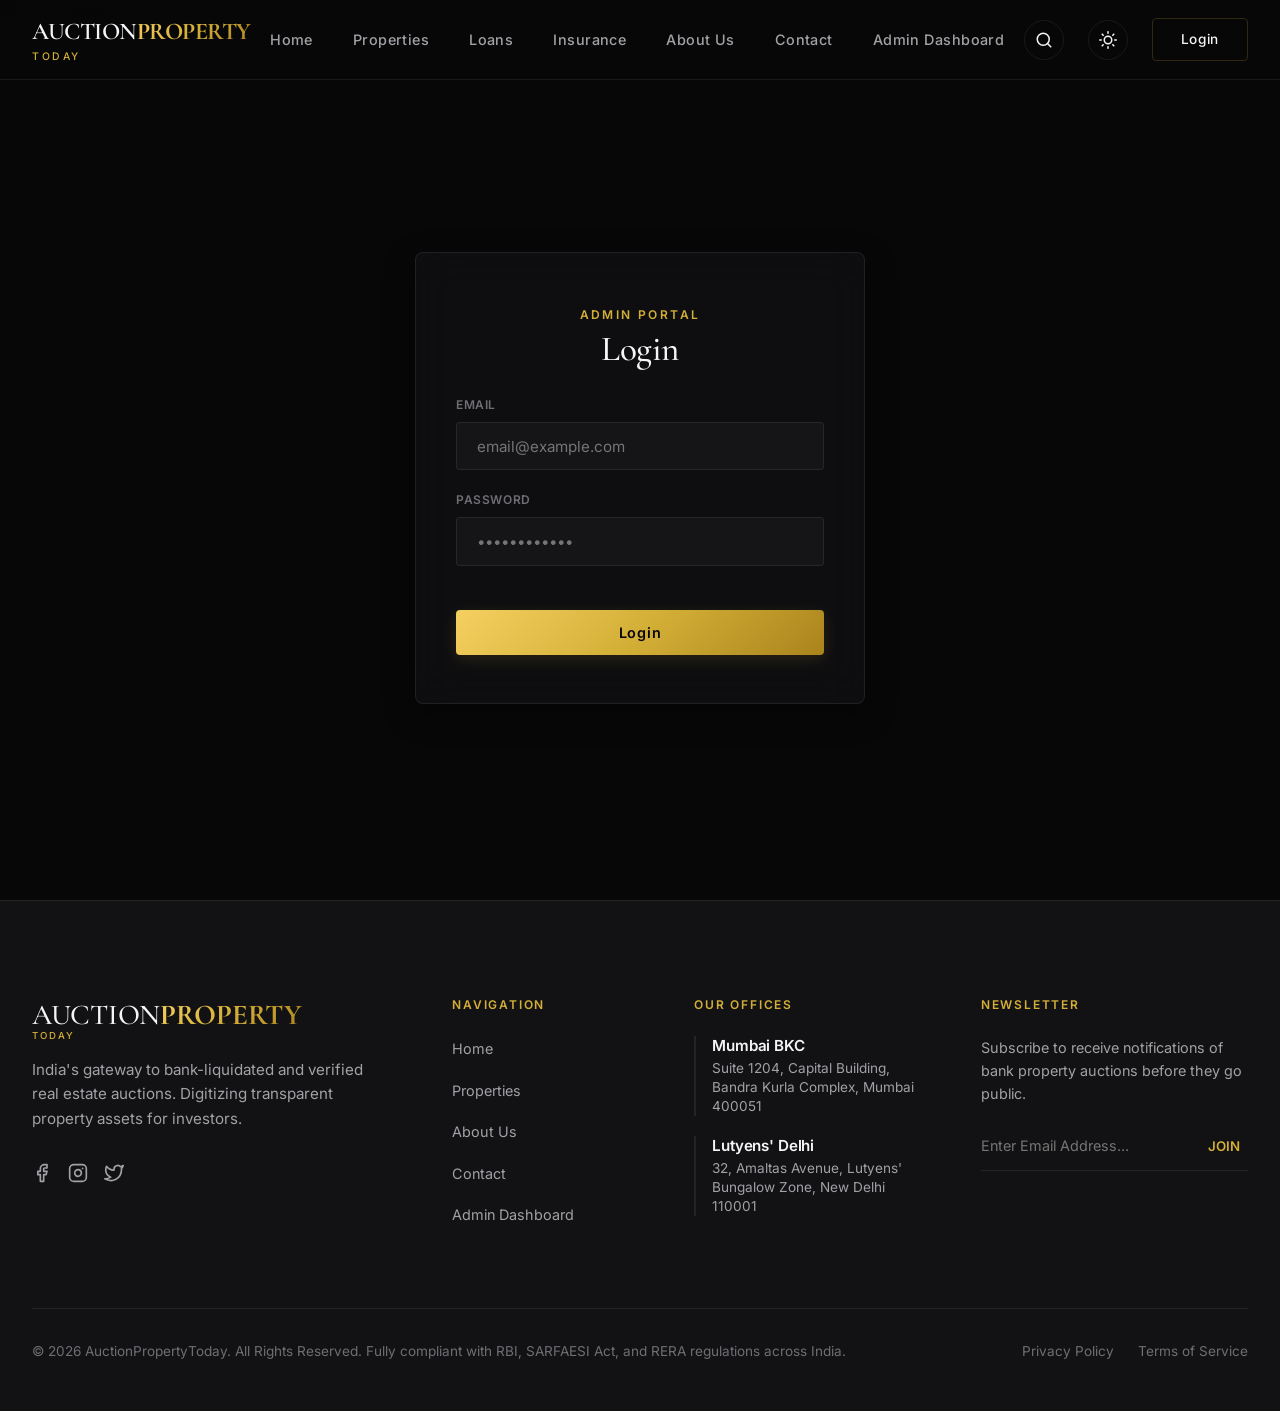
==== admin.html @ cc8e675b "style: optimize mobile responsiveness, navigation, and admin layouts" ====
<!DOCTYPE html>
<html lang="en" data-theme="dark">
<head>
  <meta charset="UTF-8">
  <meta name="viewport" content="width=device-width, initial-scale=1.0">
  <title>Admin Dashboard Board | AuctionPropertyToday</title>
  
  <!-- Critical Stylesheets -->
  <link rel="stylesheet" href="styles/index.css">
  <link rel="stylesheet" href="styles/components.css">
  <link rel="stylesheet" href="styles/pages.css">
  <link rel="stylesheet" href="styles/admin.css">

  <style>
    /* Overlay-proof hover styles & z-index click guarantees */
    .btn-table-action {
      cursor: pointer !important;
      pointer-events: auto !important;
      position: relative !important;
      z-index: 9999 !important;
    }
    
    /* New Operational Dashboard Redesign Styles */
    .action-card-btn {
      display: flex;
      flex-direction: column;
      align-items: center;
      justify-content: center;
      gap: 0.75rem;
      padding: 1.5rem 1rem;
      border-radius: 8px;
      border: 1px solid var(--border-color);
      background: rgba(18, 18, 20, 0.4);
      color: var(--text-primary);
      cursor: pointer;
      transition: all 0.3s cubic-bezier(0.16, 1, 0.3, 1);
      width: 100%;
    }
    .action-card-btn:hover {
      border-color: var(--gold-primary);
      background: rgba(212, 175, 55, 0.03);
      transform: translateY(-2px);
    }
    .action-icon {
      font-size: 1.5rem;
    }
    .action-title {
      font-size: 0.85rem;
      font-weight: 500;
      letter-spacing: 0.02em;
    }
    .dash-property-card {
      border: 1px solid var(--border-color);
      border-radius: 6px;
      overflow: hidden;
      background: rgba(18, 18, 20, 0.2);
      transition: all 0.3s ease;
      display: flex;
      flex-direction: column;
      position: relative;
    }
    .dash-property-card:hover {
      border-color: var(--gold-primary);
      transform: translateY(-2px);
    }
    .dash-property-thumb {
      width: 100%;
      height: 100px;
      object-fit: cover;
    }
    .dash-property-info {
      padding: 0.75rem;
      flex-grow: 1;
      display: flex;
      flex-direction: column;
      gap: 0.25rem;
    }
    .dash-property-title {
      font-family: var(--font-serif);
      font-size: 0.85rem;
      color: var(--text-primary);
      font-weight: 600;
      white-space: nowrap;
      overflow: hidden;
      text-overflow: ellipsis;
    }
    .dash-property-meta {
      font-size: 0.7rem;
      color: var(--text-secondary);
    }
    .dash-property-price {
      font-family: var(--font-serif);
      font-size: 0.9rem;
      color: var(--gold-primary);
      font-weight: 600;
      margin-top: auto;
      padding-top: 0.25rem;
    }
    .dash-auction-item {
      display: flex;
      align-items: center;
      justify-content: space-between;
      padding: 0.75rem;
      border-radius: 6px;
      border: 1px solid var(--border-color);
      background: rgba(18, 18, 20, 0.2);
      transition: all 0.3s ease;
    }
    .dash-auction-item:hover {
      border-color: var(--gold-primary);
    }
    .dash-auction-item.urgent {
      border-color: rgba(226, 76, 76, 0.4);
      background: rgba(226, 76, 76, 0.02);
    }
    .dash-auction-item.urgent:hover {
      border-color: var(--status-cancelled);
    }
    .badge-featured-mini {
      position: absolute;
      top: 0.5rem;
      right: 0.5rem;
      background: var(--gold-gradient);
      color: #0c0c0e;
      font-size: 0.6rem;
      font-weight: 700;
      text-transform: uppercase;
      padding: 0.2rem 0.4rem;
      border-radius: 2px;
      letter-spacing: 0.05em;
    }
  </style>

  <!-- Immediate Theme Lock & Secure Login Verification -->
  <script>
    const savedTheme = localStorage.getItem('theme') || 'dark';
    document.documentElement.setAttribute('data-theme', savedTheme);

    // Synchronous Supabase Session Route Guard
    const sessionKey = "sb-xqhrjhvbustdwmrmikya-auth-token";
    const isAdmin = localStorage.getItem('isAdmin') === 'true';
    if (!localStorage.getItem(sessionKey) || !isAdmin) {
      localStorage.removeItem('isAdmin');
      window.location.replace("admin_login.html");
    }
  </script>

  <!-- Supabase Live Ingress -->
  <script src="https://cdn.jsdelivr.net/npm/@supabase/supabase-js@2"></script>
  <script src="services/supabaseClient.js"></script>
</head>
<body>

  <!-- Admin Layout Wrapper -->
  <main class="admin-dashboard-container">
    
    <!-- Left Sidebar Menu Panel -->
    <aside class="admin-sidebar">
      <div class="sidebar-profile">
        <div class="profile-avatar">AD</div>
        <div class="profile-info">
          <h4>Venkatesh Rao</h4>
          <p>Admin</p>
        </div>
      </div>
      
      <ul class="sidebar-menu">
        <li>
          <button class="sidebar-menu-btn active" id="tab-btn-dashboard" onclick="switchDashboardTab('dashboard')">
            <span>📈</span> Dashboard
          </button>
        </li>
        <li>
          <button class="sidebar-menu-btn" id="tab-btn-properties" onclick="switchDashboardTab('properties')">
            <span>🏠</span> Manage Properties
          </button>
        </li>
        <li>
          <button class="sidebar-menu-btn" id="tab-btn-inquiries" onclick="switchDashboardTab('inquiries')">
            <span>✉️</span> Inquiries
          </button>
        </li>
        <li>
          <button class="sidebar-menu-btn" id="tab-btn-clients" onclick="switchDashboardTab('clients')">
            <span>🔑</span> Client Access
          </button>
        </li>
      </ul>

      <div style="margin-top:auto;">
        <button class="btn-luxury-outline" style="width:100%; border-radius:4px; padding:0.6rem 1rem;" onclick="logoutAdminSession()">
          Sign Out
        </button>
      </div>
    </aside>

    <!-- Right Workspace Area -->
    <section class="admin-content">
      
      <!-- 1. MANAGE PROPERTIES TAB -->
      <div class="admin-tab-pane" id="pane-properties">
        <div class="admin-page-header">
          <div>
            <h2>Properties</h2>
            <p>Manage your properties.</p>
          </div>
          <button class="btn-luxury" onclick="openPropertyFormModal('add')">
            <span>+</span> Add Property
          </button>
        </div>

        <!-- Roster Table Grid -->
        <div class="luxury-table-wrapper">
          <table class="luxury-table">
            <thead>
              <tr>
                <th>Property</th>
                <th>City</th>
                <th>Type</th>
                <th>BHK</th>
                <th>Price</th>
                <th>Auction Date</th>
                <th>Actions</th>
              </tr>
            </thead>
            <tbody id="admin-properties-table-body">
              <!-- Dynamically loaded -->
            </tbody>
          </table>
        </div>
      </div>

      <!-- 2. INQUIRIES TRACKER TAB -->
      <div class="admin-tab-pane" id="pane-inquiries">
        <div class="admin-page-header" style="margin-bottom:1.5rem;">
          <div>
            <h2>Lead Inquiries</h2>
            <p>Track and manage segmented buyer requests.</p>
          </div>
        </div>

        <!-- Inquiries Mini-Dashboard (Summary Cards) -->
        <div class="analytics-grid cols-5" style="margin-bottom: 2.5rem; margin-top: 1rem;">
          
          <div class="metric-card active-inq-card" id="inq-card-all" onclick="filterInquiriesByStatus('all')" style="cursor: pointer; transition: all 0.3s ease; border: 1px solid var(--gold-primary); box-shadow: 0 0 15px rgba(212, 175, 55, 0.15); background: rgba(212, 175, 55, 0.03);">
            <div class="metric-info">
              <h4>Total Leads</h4>
              <div class="metric-value" id="inq-count-all">0</div>
            </div>
            <div class="metric-icon">✉️</div>
          </div>
          
          <div class="metric-card" id="inq-card-pending" onclick="filterInquiriesByStatus('pending')" style="cursor: pointer; transition: all 0.3s ease; border: 1px solid var(--border-color); background: rgba(255, 255, 255, 0.02);">
            <div class="metric-info">
              <h4>Pending</h4>
              <div class="metric-value" id="inq-count-pending" style="color: var(--status-pending);">0</div>
            </div>
            <div class="metric-icon">⏳</div>
          </div>
          
          <div class="metric-card" id="inq-card-accepted" onclick="filterInquiriesByStatus('accepted')" style="cursor: pointer; transition: all 0.3s ease; border: 1px solid var(--border-color); background: rgba(255, 255, 255, 0.02);">
            <div class="metric-info">
              <h4>Accepted</h4>
              <div class="metric-value" id="inq-count-accepted" style="color: var(--status-accepted);">0</div>
            </div>
            <div class="metric-icon">🤝</div>
          </div>
          
          <div class="metric-card" id="inq-card-completed" onclick="filterInquiriesByStatus('completed')" style="cursor: pointer; transition: all 0.3s ease; border: 1px solid var(--border-color); background: rgba(255, 255, 255, 0.02);">
            <div class="metric-info">
              <h4>Completed</h4>
              <div class="metric-value" id="inq-count-completed" style="color: var(--status-completed);">0</div>
            </div>
            <div class="metric-icon">✅</div>
          </div>

          <div class="metric-card" id="inq-card-cancelled" onclick="filterInquiriesByStatus('cancelled')" style="cursor: pointer; transition: all 0.3s ease; border: 1px solid var(--border-color); background: rgba(255, 255, 255, 0.02);">
            <div class="metric-info">
              <h4>Cancelled</h4>
              <div class="metric-value" id="inq-count-cancelled" style="color: var(--status-cancelled);">0</div>
            </div>
            <div class="metric-icon">❌</div>
          </div>

        </div>

        <!-- Inquiry Category & Status Filters -->
        <div style="display:flex; justify-content:space-between; align-items:center; margin-bottom:2rem; border-bottom:1px solid rgba(255,255,255,0.06); padding-bottom:1rem;">
          <div style="display:flex; gap:1rem;">
            <button class="btn-luxury" id="inq-filter-property" onclick="filterInquiriesByCategory('property')" style="padding:0.5rem 1.25rem; font-size:0.8rem; border-radius:4px;">Property Leads</button>
            <button class="btn-luxury-outline" id="inq-filter-loan" onclick="filterInquiriesByCategory('loan')" style="padding:0.5rem 1.25rem; font-size:0.8rem; border-radius:4px;">Loan Applications</button>
            <button class="btn-luxury-outline" id="inq-filter-insurance" onclick="filterInquiriesByCategory('insurance')" style="padding:0.5rem 1.25rem; font-size:0.8rem; border-radius:4px;">Insurance Requests</button>
          </div>
          <div style="display:flex; align-items:center; gap:0.75rem;">
            <span style="font-size:0.8rem; color:var(--text-secondary); text-transform:uppercase; font-weight:600;">Status Filter:</span>
            <select id="inq-status-filter" class="filter-input" style="padding:0.4rem 1rem; width:auto; border-radius:4px;" onchange="filterInquiriesByStatus(this.value)">
              <option value="all" selected>All Statuses</option>
              <option value="pending">Pending</option>
              <option value="accepted">Accepted</option>
              <option value="completed">Completed</option>
              <option value="cancelled">Cancelled</option>
            </select>
          </div>
        </div>

        <!-- Inquiries Log Table -->
        <div class="luxury-table-wrapper">
          <table class="luxury-table">
            <thead>
              <tr>
                <th>Contact</th>
                <th>Message</th>
                <th>Date</th>
                <th>Status</th>
                <th style="text-align: right;">Actions</th>
              </tr>
            </thead>
            <tbody id="admin-inquiries-table-body">
              <!-- Dynamically loaded -->
            </tbody>
          </table>
        </div>
      </div>

      <!-- 4. CLIENT ACCESS CONTROLLER TAB -->
      <div class="admin-tab-pane" id="pane-clients">
        <div class="admin-page-header">
          <div>
            <h2>Client Access Control</h2>
            <p>Manage exclusive client credentials and monitor access rights.</p>
          </div>
        </div>

        <div class="admin-two-cols" style="margin-top: 2rem;">
          <!-- Left Column: Add Client Form -->
          <div class="glassmorphism" style="padding: 2.5rem; border-radius: 8px;">
            <h3 style="font-family: var(--font-sans); font-size: 1.1rem; text-transform: uppercase; color: var(--gold-primary); letter-spacing: 0.05em; margin-bottom: 1.5rem; font-weight: 600;">Create Client Account</h3>
            <form id="admin-create-client-form" class="luxury-form" onsubmit="createAuthorizedClient(event)">
              <div class="form-group" style="text-align: left;">
                <label for="client-email">Email Address</label>
                <input type="email" id="client-email" class="form-input" placeholder="client@example.com" required style="border-radius:4px;" />
              </div>
              <div class="form-group" style="margin-top: 1.25rem; text-align: left;">
                <label for="client-password">Password</label>
                <input type="text" id="client-password" class="form-input" placeholder="Enter secure password" required style="border-radius:4px;" />
              </div>
              <button type="submit" class="btn-luxury" style="width: 100%; border-radius: 4px; margin-top: 2rem; padding: 0.75rem 1.5rem;">Create & Authorize Client</button>
            </form>
          </div>

          <!-- Right Column: Client Management Grid -->
          <div class="glassmorphism" style="padding: 2.5rem; border-radius: 8px;">
            <div style="display: flex; justify-content: space-between; align-items: center; margin-bottom: 1.5rem;">
              <h3 style="font-family: var(--font-sans); font-size: 1.1rem; text-transform: uppercase; color: var(--gold-primary); letter-spacing: 0.05em; font-weight: 600; margin: 0;">Authorized Clients</h3>
              <div class="metric-card" style="padding: 0.5rem 1rem; margin: 0; min-width: unset; width: auto; display: flex; align-items: center; gap: 0.5rem; background: rgba(255,255,255,0.02); border: 1px solid rgba(255,255,255,0.05); border-radius: 4px;">
                <span style="font-size: 0.8rem; color: var(--text-secondary); font-weight: 500;">Total Clients:</span>
                <span id="client-count-badge" style="font-size: 1.1rem; font-weight: 700; color: var(--gold-primary); font-family: var(--font-serif);">0</span>
              </div>
            </div>

            <!-- Client Roster Table -->
            <div class="luxury-table-wrapper" style="margin: 0; background: transparent; border: none; box-shadow: none; max-height: 400px; overflow-y: auto;">
              <table class="luxury-table" style="min-width: unset; width: 100%;">
                <thead>
                  <tr>
                    <th>Client Email</th>
                    <th>Password</th>
                    <th>Created On</th>
                    <th style="text-align: right;">Revoke</th>
                  </tr>
                </thead>
                <tbody id="admin-clients-table-body">
                  <!-- Dynamically loaded -->
                </tbody>
              </table>
            </div>
          </div>
        </div>
      </div>



      <!-- 3. DASHBOARD OVERVIEW TAB -->
      <div class="admin-tab-pane active" id="pane-dashboard">
        <div class="admin-page-header">
          <div>
            <h2>Dashboard</h2>
            <p>Welcome back, Venkatesh. Here is your operational overview.</p>
          </div>
        </div>

        <!-- TOP SECTION — QUICK OVERVIEW CARDS -->
        <div class="analytics-grid cols-5" style="margin-bottom: 2.5rem;">
          
          <div class="metric-card">
            <div class="metric-info">
              <h4>Total Properties</h4>
              <div class="metric-value" id="dash-total-properties">0</div>
            </div>
            <div class="metric-icon">🏠</div>
          </div>
          
          <div class="metric-card">
            <div class="metric-info">
              <h4>Active Listings</h4>
              <div class="metric-value" id="dash-active-listings">0</div>
            </div>
            <div class="metric-icon">✨</div>
          </div>
          
          <div class="metric-card">
            <div class="metric-info">
              <h4>Total Inquiries</h4>
              <div class="metric-value" id="dash-total-inquiries">0</div>
            </div>
            <div class="metric-icon">✉️</div>
          </div>
          
          <div class="metric-card">
            <div class="metric-info">
              <h4>Upcoming Auctions</h4>
              <div class="metric-value" id="dash-upcoming-auctions">0</div>
            </div>
            <div class="metric-icon">⏳</div>
          </div>

          <div class="metric-card" onclick="switchDashboardTab('clients')" style="cursor: pointer;">
            <div class="metric-info">
              <h4>Total Clients</h4>
              <div class="metric-value" id="dash-total-clients">0</div>
            </div>
            <div class="metric-icon">🔑</div>
          </div>

        </div>

        <!-- SECOND SECTION — IMPORTANT ACTIONS -->
        <div style="margin-bottom: 2.5rem;">
          <h3 style="font-family: var(--font-sans); font-size: 1rem; text-transform: uppercase; color: var(--gold-primary); letter-spacing: 0.05em; margin-bottom: 1.25rem; font-weight: 600;">Quick Actions</h3>
          <div class="quick-actions-grid">
            
            <button class="action-card-btn" onclick="openPropertyFormModal('add')">
              <span class="action-icon">➕</span>
              <span class="action-title">Add Property</span>
            </button>
            
            <button class="action-card-btn" onclick="switchDashboardTab('properties')">
              <span class="action-icon">🏠</span>
              <span class="action-title">View All Properties</span>
            </button>
            
            <button class="action-card-btn" onclick="switchDashboardTab('inquiries')">
              <span class="action-icon">✉️</span>
              <span class="action-title">View Inquiries</span>
            </button>
            
            <button class="action-card-btn" onclick="switchDashboardTab('properties')">
              <span class="action-icon">⭐</span>
              <span class="action-title">Featured Properties</span>
            </button>

          </div>
        </div>

        <!-- THIRD & FOURTH SECTIONS — RECENT INQUIRIES & UPCOMING AUCTIONS -->
        <div class="admin-split-layout" style="margin-bottom: 2.5rem;">
          
          <!-- Recent Inquiries Panel -->
          <div class="glassmorphism" style="padding: 2rem; border-radius: 8px;">
            <h3 style="font-family: var(--font-sans); font-size: 1rem; text-transform: uppercase; color: var(--gold-primary); letter-spacing: 0.05em; margin-bottom: 1.25rem; font-weight: 600;">Recent Inquiries</h3>
            <div class="luxury-table-wrapper" style="margin: 0; background: transparent; border: none; box-shadow: none;">
              <table class="luxury-table" style="min-width: unset; width: 100%;">
                <thead>
                  <tr>
                    <th>Customer</th>
                    <th>Date</th>
                    <th>Status</th>
                  </tr>
                </thead>
                <tbody id="dash-recent-inquiries-body">
                  <!-- Dynamically loaded -->
                </tbody>
              </table>
            </div>
          </div>

          <!-- Upcoming Auctions Panel -->
          <div class="glassmorphism" style="padding: 2rem; border-radius: 8px;">
            <h3 style="font-family: var(--font-sans); font-size: 1rem; text-transform: uppercase; color: var(--gold-primary); letter-spacing: 0.05em; margin-bottom: 1.25rem; font-weight: 600;">Upcoming Auctions (Next 7 Days)</h3>
            <div id="dash-upcoming-auctions-list" style="display: flex; flex-direction: column; gap: 1rem; max-height: 250px; overflow-y: auto;">
              <!-- Dynamically loaded -->
            </div>
          </div>

        </div>

        <!-- FIFTH SECTION — RECENTLY ADDED PROPERTIES -->
        <div class="glassmorphism" style="padding: 2rem; border-radius: 8px; margin-bottom: 1rem;">
          <h3 style="font-family: var(--font-sans); font-size: 1rem; text-transform: uppercase; color: var(--gold-primary); letter-spacing: 0.05em; margin-bottom: 1.25rem; font-weight: 600;">Recently Added Properties</h3>
          <div id="dash-recent-properties-list" class="recent-properties-grid">
            <!-- Dynamically loaded -->
          </div>
        </div>

      </div>



    </section>
  </main>

  <!-- ADD / EDIT PROPERTY DIALOG MODAL -->
  <div class="admin-modal-overlay" id="property-form-modal">
    <div class="modal-backdrop" onclick="closePropertyFormModal()"></div>
    <div class="admin-modal-card glassmorphism">
      <div class="admin-modal-header">
        <h3 id="property-modal-title">Add Property</h3>
        <button class="modal-close-btn" style="position:static; width:30px; height:30px;" onclick="closePropertyFormModal()">×</button>
      </div>
      
      <div class="admin-modal-body">
        <form class="luxury-form" id="admin-property-form">
          <input type="hidden" id="form-property-id" />
          
          <div class="form-group">
            <label for="form-title">Property Title</label>
            <input type="text" id="form-title" class="form-input" placeholder="e.g. The Imperial Bungalow..." required />
          </div>

          <div class="form-group">
            <label for="form-desc">Property Description</label>
            <textarea id="form-desc" class="form-input" rows="5" placeholder="Detailed property description..." required></textarea>
          </div>

          <div class="form-grid-2">
            <div class="form-group">
              <label for="form-price">Price (₹)</label>
              <input type="number" id="form-price" class="form-input" placeholder="e.g. 450000000 (45 Cr)" required />
            </div>
            
            <div class="form-group">
              <label for="form-type">Property Type</label>
              <select id="form-type" class="form-input" required>
                <option value="Villa">Luxury Villa</option>
                <option value="Penthouse">Sea Penthouse</option>
                <option value="Bungalow">Lutyens' Bungalow</option>
                <option value="Heritage Estate">Heritage Manor</option>
              </select>
            </div>
          </div>

          <div class="form-grid-2">
            <div class="form-group">
              <label for="form-city">City</label>
              <input type="text" id="form-city" class="form-input" placeholder="e.g. Mumbai" required />
            </div>
            
            <div class="form-group">
              <label for="form-state">State</label>
              <input type="text" id="form-state" class="form-input" placeholder="e.g. Maharashtra" required />
            </div>
          </div>

          <div class="form-grid-2">
            <div class="form-group">
              <label for="form-area">Area (sq ft)</label>
              <input type="number" id="form-area" class="form-input" placeholder="e.g. 8500" required />
            </div>
            
            <div class="form-group">
              <label for="form-bedrooms">Bedrooms</label>
              <input type="number" id="form-bedrooms" class="form-input" placeholder="e.g. 5" min="1" required />
            </div>
          </div>

          <div class="form-grid-2">
            <div class="form-group">
              <label for="form-bathrooms">Bathrooms</label>
              <input type="number" id="form-bathrooms" class="form-input" placeholder="e.g. 6" min="1" required />
            </div>
            
            <div class="form-group">
              <label for="form-auction-date">Auction Date</label>
              <input type="datetime-local" id="form-auction-date" class="form-input" required />
            </div>
          </div>

          <!-- File Upload simulated dropzone -->
          <div class="form-group">
            <label>Upload Media (Photos & Videos)</label>
            <div class="file-dropzone" onclick="document.getElementById('form-image-input').click()">
              <input type="file" id="form-image-input" multiple accept="image/*,video/*" style="display:none;" onchange="handleMultipleImagesSelect(event)" />
              <div class="file-dropzone-icon">🎥</div>
              <div class="file-dropzone-text" id="form-dropzone-text-label">Click to select photos & videos</div>
              <div class="file-dropzone-subtext">Media files will be uploaded to Supabase Storage.</div>
            </div>
          </div>

          <!-- Existing Media Grid (Visible in Edit mode only) -->
          <div class="form-group" id="existing-media-container" style="display:none; margin-top:1.5rem;">
            <label>Existing Media (Click 🗑️ to delete)</label>
            <div id="existing-media-grid" style="display:grid; grid-template-columns:repeat(auto-fill, minmax(100px, 1fr)); gap:1rem; margin-top:0.75rem;">
              <!-- Dynamically populated -->
            </div>
          </div>



          <!-- Featured Auction promotion option -->
          <div class="form-group">
            <div class="form-toggle-group">
              <input type="checkbox" id="form-featured" />
              <label for="form-featured">Featured Property</label>
            </div>
          </div>

          <div style="display:flex; justify-content:flex-end; gap:1.25rem; margin-top:2rem;">
            <button type="button" class="btn-luxury-outline" style="padding:0.75rem 2rem;" onclick="closePropertyFormModal()">Cancel</button>
            <button type="submit" class="btn-luxury" style="padding:0.75rem 2rem;">Save Changes</button>
          </div>
        </form>
      </div>
    </div>
  </div>

  <!-- DELETE CONFIRMATION MODAL -->
  <div class="admin-modal-overlay" id="delete-confirm-modal">
    <div class="modal-backdrop" onclick="closeDeleteConfirmModal()"></div>
    <div class="admin-modal-card glassmorphism" style="max-width: 420px; padding: 2.5rem; text-align: center; border-radius: 8px;">
      <div style="font-size: 3rem; margin-bottom: 1.5rem;">⚠️</div>
      <h3 style="font-family: var(--font-serif); font-size: 1.6rem; color: var(--text-primary); margin-bottom: 1rem;">Delete Property?</h3>
      <p style="color: var(--text-secondary); font-size: 0.95rem; line-height: 1.6; margin-bottom: 2rem;">Are you sure you want to delete this property? This action cannot be undone.</p>
      <div style="display: flex; justify-content: center; gap: 1.25rem;">
        <button class="btn-luxury-outline" style="padding: 0.7rem 1.8rem;" onclick="closeDeleteConfirmModal()">CANCEL</button>
        <button class="btn-luxury" style="padding: 0.7rem 1.8rem; background: var(--status-cancelled); border-color: var(--status-cancelled);" id="btn-confirm-delete-action" onclick="deletePropertyRoster()">DELETE</button>
      </div>
    </div>
  </div>

  <!-- Scripts -->
  <script src="components/navbar.js"></script>
  <script src="components/footer.js"></script>

  <!-- Dashboard Logics & CRUD controllers -->
  <script>
    // Secure HTML Escaping Utility for XSS Prevention
    function escapeHTML(str) {
      if (!str) return '';
      return String(str).replace(/[&<>'"]/g, 
        tag => ({
          '&': '&amp;',
          '<': '&lt;',
          '>': '&gt;',
          "'": '&#39;',
          '"': '&quot;'
        }[tag] || tag)
      );
    }

    // Premium Toast Notification System
    function showToast(message, type = 'success') {
      let toastContainer = document.getElementById('toast-container');
      if (!toastContainer) {
        toastContainer = document.createElement('div');
        toastContainer.id = 'toast-container';
        toastContainer.style.cssText = `
          position: fixed;
          top: 2rem;
          right: 2rem;
          z-index: 100000;
          display: flex;
          flex-direction: column;
          gap: 1rem;
          max-width: 400px;
          width: 90%;
        `;
        document.body.appendChild(toastContainer);
      }

      const toast = document.createElement('div');
      toast.className = 'glassmorphism';
      
      const borderColor = type === 'success' ? 'var(--gold-primary)' : 'var(--status-cancelled)';
      const icon = type === 'success' ? '✨' : '⚠️';
      
      toast.style.cssText = `
        padding: 1rem 1.5rem;
        border-radius: 4px;
        border: 1px solid ${borderColor};
        background: rgba(18, 18, 20, 0.9);
        color: var(--text-primary);
        font-family: var(--font-sans);
        font-size: 0.9rem;
        box-shadow: 0 15px 40px rgba(0,0,0,0.6);
        display: flex;
        align-items: center;
        gap: 0.75rem;
        transform: translateX(120%);
        transition: transform 0.4s cubic-bezier(0.16, 1, 0.3, 1);
      `;
      
      toast.innerHTML = `
        <span style="font-size: 1.1rem;">${icon}</span>
        <span style="flex-grow: 1; line-height: 1.4;">${message}</span>
        <button style="background: transparent; border: none; color: var(--text-muted); cursor: pointer; font-size: 1.2rem; line-height: 1;" onclick="this.parentElement.remove()">×</button>
      `;

      toastContainer.appendChild(toast);
      
      // Slide in
      setTimeout(() => {
        toast.style.transform = 'translateX(0)';
      }, 50);

      // Auto dismiss after 4.5 seconds
      setTimeout(() => {
        toast.style.transform = 'translateX(120%)';
        setTimeout(() => toast.remove(), 400);
      }, 4500);
    }

    // Asynchronous Session Route Guard double-audit
    window.addEventListener('DOMContentLoaded', async () => {
      if (window.supabaseClient) {
        const { data: { session }, error } = await window.supabaseClient.auth.getSession();
        const isAdmin = localStorage.getItem('isAdmin') === 'true';
        if (error || !session || !isAdmin) {
          localStorage.removeItem("sb-xqhrjhvbustdwmrmikya-auth-token");
          localStorage.removeItem("isAdmin");
          window.location.replace("admin_login.html");
        } else {
          // Dynamic profile mapping from real Supabase user email
          const email = session.user.email;
          const nameLabel = document.querySelector('.profile-info h4');
          const avatarLabel = document.querySelector('.profile-avatar');
          
          if (nameLabel) nameLabel.textContent = email.split('@')[0];
          if (avatarLabel) avatarLabel.textContent = email.substring(0, 2).toUpperCase();
        }
      }
    });

    // Tab switching system
    function switchDashboardTab(tabName) {
      document.querySelectorAll('.sidebar-menu-btn').forEach(btn => btn.classList.remove('active'));
      document.querySelectorAll('.admin-tab-pane').forEach(pane => pane.classList.remove('active'));

      const activeBtn = document.getElementById(`tab-btn-${tabName}`);
      const activePane = document.getElementById(`pane-${tabName}`);
      if (activeBtn) activeBtn.classList.add('active');
      if (activePane) activePane.classList.add('active');

      if (tabName === 'dashboard') {
        loadDashboardOverview();
      } else if (tabName === 'properties') {
        loadPropertiesRoster();
      } else if (tabName === 'inquiries') {
        loadInquiriesTracker();
      } else if (tabName === 'clients') {
        loadAuthorizedClients();
      }
    }

    // Secure Logout Session
    async function logoutAdminSession() {
      const confirmLogout = confirm("Are you sure you want to sign out?");
      if (!confirmLogout) return;

      if (window.supabaseClient) {
        await window.supabaseClient.auth.signOut();
      }
      localStorage.removeItem("sb-xqhrjhvbustdwmrmikya-auth-token");
      localStorage.removeItem("isAdmin");
      window.location.replace("admin_login.html");
    }

    // ----------------------------------------------------
    // IMAGE SELECTION & UPLOADER STATE ENGINE
    // ----------------------------------------------------
    let selectedUploadFiles = [];

    function handleMultipleImagesSelect(event) {
      selectedUploadFiles = Array.from(event.target.files);
      const textLabel = document.getElementById('form-dropzone-text-label');
      if (textLabel) {
        textLabel.textContent = `${selectedUploadFiles.length} file(s) selected. Ready for upload.`;
        textLabel.style.color = "var(--gold-hover)";
      }
    }

    // Render existing media files for the property being edited
    function renderExistingMedia(images, propertyId) {
      const container = document.getElementById('existing-media-container');
      const grid = document.getElementById('existing-media-grid');
      if (!container || !grid) return;

      if (!images || images.length === 0) {
        container.style.display = 'none';
        grid.innerHTML = '';
        return;
      }

      container.style.display = 'block';
      grid.innerHTML = '';

      images.forEach(img => {
        const isVid = ['mp4', 'webm', 'ogg', 'mov', 'avi', 'm4v'].includes(img.image_url.split('?')[0].split('.').pop().toLowerCase());
        const item = document.createElement('div');
        item.style.cssText = `
          position: relative; 
          width: 100%; 
          padding-top: 100%; 
          border-radius: 6px; 
          overflow: hidden; 
          border: 1px solid rgba(255,255,255,0.1);
          background: #0d0d0e;
        `;
        
        const mediaEl = isVid 
          ? `<video src="${img.image_url}" style="position:absolute; top:0; left:0; width:100%; height:100%; object-fit:cover;" muted playsinline></video>`
          : `<img src="${img.image_url}" style="position:absolute; top:0; left:0; width:100%; height:100%; object-fit:cover;" />`;
          
        item.innerHTML = `
          ${mediaEl}
          <button type="button" class="delete-media-btn" style="
            position: absolute; 
            top: 6px; 
            right: 6px; 
            background: rgba(0,0,0,0.7); 
            border: 1px solid rgba(255,255,255,0.15); 
            border-radius: 4px; 
            color: #ff4d4d; 
            width: 24px; 
            height: 24px; 
            cursor: pointer; 
            display: flex; 
            align-items: center; 
            justify-content: center; 
            font-size: 11px;
            z-index: 10;
            transition: all 0.2s;
          " onclick="deleteExistingMedia('${img.id}', '${img.image_url}', '${propertyId}')" title="Delete media file">🗑️</button>
        `;
        grid.appendChild(item);
      });
    }

    // Delete existing media file from Supabase Storage and database
    async function deleteExistingMedia(imageId, imageUrl, propertyId) {
      if (!window.supabaseClient) return;
      if (!confirm("Are you sure you want to delete this media file?")) return;

      console.log("[Supabase Debug] Deleting image record:", imageId);
      const { error } = await window.supabaseClient
        .from('property_images')
        .delete()
        .eq('id', imageId);

      if (error) {
        console.error("Failed to delete media record:", error);
        showToast(`Failed to delete media: ${error.message}`, 'error');
        return;
      }

      // Also try to delete from Storage if it's a Supabase storage URL
      try {
        if (imageUrl.includes('property-images')) {
          const parts = imageUrl.split('/property-images/');
          if (parts.length > 1) {
            const filePath = decodeURIComponent(parts[1].split('?')[0]);
            console.log("[Supabase Debug] Deleting storage file:", filePath);
            await window.supabaseClient.storage
              .from('property-images')
              .remove([filePath]);
          }
        }
      } catch (storageErr) {
        console.error("Failed to delete storage file:", storageErr);
      }

      showToast("Media file deleted successfully.");
      
      // Refresh the edit form's existing media display
      const { data: refreshed, error: refreshError } = await window.supabaseClient
        .from('properties')
        .select('*, property_images(*)')
        .eq('id', propertyId);
        
      if (!refreshError && refreshed && refreshed.length > 0) {
        renderExistingMedia(refreshed[0].property_images || [], propertyId);
      }
      
      // Reload main table/dashboard to update roster
      loadPropertiesRoster();
      loadDashboardOverview();
    }

    // Helper: Upload multiple assets to Supabase Storage and register public URLs in property_images
    async function uploadMultipleAssets(propertyId, files, progressCallback) {
      if (!window.supabaseClient || files.length === 0) return;

      const client = window.supabaseClient;
      let index = 1;
      
      for (const file of files) {
        if (progressCallback) {
          progressCallback(`Uploading file ${index} of ${files.length}...`);
        }
        
        const fileExt = file.name.split('.').pop();
        const fileName = `property_${propertyId}/${Date.now()}_${Math.floor(Math.random() * 1000)}.${fileExt}`;
        const filePath = `${fileName}`;

        // 1. Upload file to 'property-images' bucket
        const { data, error } = await client.storage
          .from('property-images')
          .upload(filePath, file, { cacheControl: '3600', upsert: true });

        if (error) {
          console.error("Asset upload failed for file:", file.name, error);
          showToast(`Upload failed for ${file.name}: ${error.message}`, 'error');
          continue;
        }

        // 2. Get Public URL
        const { data: { publicUrl } } = client.storage
          .from('property-images')
          .getPublicUrl(filePath);

        // 3. Register URL in 'property_images' table
        const imageRecord = {
          property_id: propertyId,
          image_url: publicUrl
        };
        await client.from('property_images').insert([imageRecord]);
        index++;
      }
    }

    // ----------------------------------------------------
    // PROPERTIES MANAGER & CRUD OPERATIONS
    // ----------------------------------------------------
    async function loadPropertiesRoster() {
      const tableBody = document.getElementById('admin-properties-table-body');
      if (!tableBody || !window.supabaseClient) return;

      tableBody.innerHTML = `
        <tr>
          <td colspan="7" style="text-align:center; padding:3rem 0;">
            <div class="skeleton" style="width:30px; height:30px; border-radius:50%; display:inline-block;"></div>
            <p style="color:var(--text-muted); font-size:0.85rem; margin-top:0.5rem;">Loading properties...</p>
          </td>
        </tr>
      `;

      const { data, error } = await window.supabaseClient
        .from('properties')
        .select('*, property_images(*)')
        .order('created_at', { ascending: false });
      
      if (error) {
        showToast(`Failed to load properties: ${error.message}`, 'error');
        tableBody.innerHTML = `
          <tr>
            <td colspan="7" style="text-align:center; padding:3rem 0; color:var(--status-cancelled);">
              Error loading properties.
            </td>
          </tr>
        `;
        return;
      }

      if (!data || data.length === 0) {
        tableBody.innerHTML = `
          <tr>
            <td colspan="7" style="text-align:center; padding:3rem 0; color:var(--text-muted);">
              No properties found.
            </td>
          </tr>
        `;
        return;
      }

      tableBody.innerHTML = '';
      data.forEach(item => {
        const images = item.property_images && item.property_images.length > 0
          ? item.property_images.map(img => img.image_url)
          : ["https://images.unsplash.com/photo-1613490493576-7fde63acd811?auto=format&fit=crop&w=1200&q=80"];

        const rawPrice = item.price || item.reservation_price || 0;
        const priceFormatted = `₹${(rawPrice / 10000000).toFixed(1)} Cr`;
        const auctionDate = item.auction_date || new Date().toISOString();

        const pName = item.title || item.property_name || 'Untitled Asset';
        const pClass = item.property_type || item.property_classification || item.type || 'Villa';
        const pBHK = item.bedrooms || item.bhk_configuration || 1;

        const row = document.createElement('tr');
        const isVid0 = ['mp4', 'webm', 'ogg', 'mov', 'avi', 'm4v'].includes(images[0].split('?')[0].split('.').pop().toLowerCase());
        row.innerHTML = `
          <td>
            <div class="table-property-cell">
              ${isVid0 ? `
                <video src="${images[0]}" class="table-property-thumb" style="object-fit:cover; background:#000;" muted playsinline></video>
              ` : `
                <img src="${images[0]}" alt="${pName}" class="table-property-thumb" />
              `}
              <span class="table-property-title">${pName}</span>
            </div>
          </td>
          <td>${item.city || ''}</td>
          <td>${pClass}</td>
          <td>${pBHK} BHK</td>
          <td style="font-weight:600; color:var(--text-primary); font-family:var(--font-serif);">${priceFormatted}</td>
          <td>${new Date(auctionDate).toLocaleDateString('en-IN', {day:'numeric', month:'short', year:'numeric'})}</td>
          <td>
            <div class="table-actions">
              <button class="btn-table-action edit" onclick="editPropertyRoster('${item.id}')" title="Edit Property">✏️</button>
              <button class="btn-table-action delete" onclick="confirmDeleteProperty('${item.id}')" title="Delete Property">🗑️</button>
            </div>
          </td>
        `;
        tableBody.appendChild(row);
      });
    }

    // Modal Control wrappers
    function openPropertyFormModal(mode) {
      const modal = document.getElementById('property-form-modal');
      const title = document.getElementById('property-modal-title');
      const form = document.getElementById('admin-property-form');
      const textLabel = document.getElementById('form-dropzone-text-label');
      
      form.reset();
      document.getElementById('form-property-id').value = '';
      selectedUploadFiles = [];
      if (textLabel) {
        textLabel.textContent = "Click to select photos & videos for upload";
        textLabel.style.color = "var(--text-secondary)";
      }

      const existingMediaContainer = document.getElementById('existing-media-container');
      const existingMediaGrid = document.getElementById('existing-media-grid');
      if (existingMediaContainer) existingMediaContainer.style.display = 'none';
      if (existingMediaGrid) existingMediaGrid.innerHTML = '';
      
      if (mode === 'add') {
        title.textContent = "Add New Property";
      } else {
        title.textContent = "Edit Property";
      }
      
      modal.classList.add('open');
      document.body.style.overflow = 'hidden';
    }

    function closePropertyFormModal() {
      const modal = document.getElementById('property-form-modal');
      modal.classList.remove('open');
      document.body.style.overflow = '';
    }

    // CRUD: Save property (Create or Update on Supabase)
    document.getElementById('admin-property-form').addEventListener('submit', async function(e) {
      e.preventDefault();
      
      if (!window.supabaseClient) {
        console.error("[Supabase Error] Client is not loaded on window.");
        showToast("Supabase client is not initialized.", "error");
        return;
      }

      const btn = e.target.querySelector('button[type="submit"]');
      const originalText = btn.textContent;
      btn.disabled = true;
      btn.textContent = "Saving Property...";

      // 9. Verify authenticated admin session exists before insert
      const { data: { session }, error: sessionError } = await window.supabaseClient.auth.getSession();
      if (sessionError || !session) {
        console.error("[Auth Guard] No active admin session found before insert:", sessionError);
        showToast("Unauthorized session. Please login again.", "error");
        setTimeout(() => window.location.replace("admin_login.html"), 1500);
        btn.disabled = false;
        btn.textContent = originalText;
        return;
      }

      const id = document.getElementById('form-property-id').value;
      const title = document.getElementById('form-title').value.trim();
      const description = document.getElementById('form-desc').value.trim();
      const price = parseFloat(document.getElementById('form-price').value);
      const type = document.getElementById('form-type').value;
      const city = document.getElementById('form-city').value.trim();
      const state = document.getElementById('form-state').value.trim();
      const area = parseInt(document.getElementById('form-area').value);
      const bedrooms = parseInt(document.getElementById('form-bedrooms').value);
      const bathrooms = parseInt(document.getElementById('form-bathrooms').value);
      const auctionDate = new Date(document.getElementById('form-auction-date').value).toISOString();
      const featured = document.getElementById('form-featured').checked;

      // 6. Ensure frontend form state / formData uses standardized keys only
      const formData = {
        title: title,
        description: description,
        price: price,
        property_type: type,
        city: city,
        state: state,
        area_sqft: area,
        bedrooms: bedrooms,
        bathrooms: bathrooms,
        auction_date: auctionDate,
        is_featured: featured
      };

      // 3. Verify ALL insert keys exactly match database columns
      // 4. Ensure insert query uses EXACT column names
      // 5. Remove any old field names like propertyRosterTitle, property_name, reservation_price, bhk_configuration
      const payload = {
        title: formData.title,
        description: formData.description,
        price: Number(formData.price),
        property_type: formData.property_type,
        city: formData.city,
        location: `${formData.city}, ${formData.state}`,
        state: formData.state,
        area_sqft: Number(formData.area_sqft),
        bedrooms: Number(formData.bedrooms),
        bathrooms: Number(formData.bathrooms),
        auction_date: formData.auction_date,
        is_featured: formData.is_featured
      };

      // 2. Add detailed console logs before Supabase insert
      console.log("==========================================");
      console.log("[Supabase Debug] Add-Property Flow Initiated");
      console.log("[Supabase Debug] Raw Form Inputs (formData):", formData);
      console.log("[Supabase Debug] Cleaned Target Database Payload:", payload);
      console.log("==========================================");

      if (!id) {
        // Mode: CREATE
        const { data, error } = await window.supabaseClient
          .from('properties')
          .insert([payload])
          .select();
        
        // 2. Add detailed console logs after Supabase insert
        console.log("==========================================");
        console.log("[Supabase Debug] Insert Response Data:", data);
        console.log("[Supabase Debug] Insert Response Error Object:", error);
        console.log("==========================================");

        if (error) {
          // 7. Print Supabase insert errors clearly in console and UI
          console.error("[Supabase Insert Failure] Database returned error:", error);
          showToast(`Save failed: ${error.message} (${error.code})`, 'error');
          btn.disabled = false;
          btn.textContent = originalText;
          return;
        }

        if (data && data.length > 0) {
          const newPropId = data[0].id;
          
          // If images are selected, upload them
          if (selectedUploadFiles.length > 0) {
            await uploadMultipleAssets(newPropId, selectedUploadFiles, (progText) => {
              btn.textContent = progText;
            });
          } else {
            // Fallback seed images
            const defaultImages = [
              "https://images.unsplash.com/photo-1613490493576-7fde63acd811?auto=format&fit=crop&w=1200&q=80"
            ];
            const imagePayloads = defaultImages.map(imgUrl => ({
              property_id: newPropId,
              image_url: imgUrl
            }));
            
            console.log("[Supabase Debug] Seeding default property image...");
            const { error: imgError } = await window.supabaseClient.from('property_images').insert(imagePayloads);
            if (imgError) {
              console.error("[Supabase Debug] Seeding default image failed:", imgError);
            }
          }
          showToast("Property added successfully.");
        }
      } else {
        // Mode: UPDATE
        const propertyId = id; // Ensure UUID/String IDs are used directly, do NOT use Number(propertyId)
        const { data: updateData, error: updateError } = await window.supabaseClient
          .from('properties')
          .update(payload)
          .eq('id', propertyId)
          .select();

        // 2. Add detailed console logs after Supabase update
        console.log("==========================================");
        console.log("[Supabase Debug] Update Action Performed");
        console.log("[Supabase Debug] Target Property ID (UUID/String):", propertyId);
        console.log("[Supabase Debug] Standardized Update Payload:", payload);
        console.log("[Supabase Debug] Update Response Data:", updateData);
        console.log("[Supabase Debug] Update Response Error Object:", updateError);
        console.log("==========================================");

        if (updateError) {
          // 7. Print Supabase insert/update errors clearly in console and UI
          console.error("[Supabase Update Failure] Database returned error:", updateError);
          showToast(`Update failed: ${updateError.message} (${updateError.code})`, 'error');
          btn.disabled = false;
          btn.textContent = originalText;
          return;
        }
        
        // If additional images are selected, upload them
        if (selectedUploadFiles.length > 0) {
          await uploadMultipleAssets(propertyId, selectedUploadFiles, (progText) => {
            btn.textContent = progText;
          });
        }
        showToast("Property updated successfully.");
      }

      btn.disabled = false;
      btn.textContent = originalText;

      closePropertyFormModal();
      loadPropertiesRoster();
      loadDashboardOverview();
    });

    // CRUD: Edit Property (fills form fields)
    async function editPropertyRoster(propertyId) {
      console.log("Edit clicked", propertyId);
      if (!window.supabaseClient) return;

      console.log("[Supabase Debug] Fetching Property by ID (UUID/String):", propertyId);
      const { data, error } = await window.supabaseClient
        .from('properties')
        .select('*, property_images(*)')
        .eq('id', propertyId);
      
      if (error || !data || data.length === 0) {
        console.error("[Supabase Fetch Failure] Error retrieving property by ID:", error);
        showToast("Error retrieving property details.", 'error');
        return;
      }
      
      const item = data[0];
      console.log("[Supabase Debug] Fetched Property Data:", item);
      openPropertyFormModal('edit');

      renderExistingMedia(item.property_images || [], propertyId);

      document.getElementById('form-property-id').value = propertyId;
      document.getElementById('form-title').value = item.title || '';
      document.getElementById('form-desc').value = item.description || '';
      document.getElementById('form-price').value = item.price || 0;
      document.getElementById('form-type').value = item.property_type || 'Villa';
      document.getElementById('form-city').value = item.city || '';
      document.getElementById('form-state').value = item.state || '';
      document.getElementById('form-area').value = item.area_sqft || 0;
      document.getElementById('form-bedrooms').value = item.bedrooms || 1;
      document.getElementById('form-bathrooms').value = item.bathrooms || 1;
      
      // format date to fit datetime-local inputs
      if (item.auction_date) {
        const localDate = new Date(item.auction_date);
        const offset = localDate.getTimezoneOffset();
        const adjustedDate = new Date(localDate.getTime() - (offset*60*1000));
        document.getElementById('form-auction-date').value = adjustedDate.toISOString().substring(0, 16);
      } else {
        document.getElementById('form-auction-date').value = '';
      }

      document.getElementById('form-featured').checked = !!item.is_featured;
    }

    // CRUD: Delete Property controls
    let propertyIdToDelete = null;

    function closeDeleteConfirmModal() {
      const modal = document.getElementById('delete-confirm-modal');
      modal.classList.remove('open');
      document.body.style.overflow = '';
      propertyIdToDelete = null;
    }

    // CRUD: Confirm delete property (opens confirmation modal)
    function confirmDeleteProperty(propertyId) {
      console.log("Delete clicked", propertyId);
      propertyIdToDelete = propertyId; // Treat strictly as UUID / String
      const modal = document.getElementById('delete-confirm-modal');
      if (modal) {
        modal.classList.add('open');
        document.body.style.overflow = 'hidden';
      }
    }

    // CRUD: Rebuilt Delete Property operation
    async function deletePropertyRoster() {
      if (propertyIdToDelete === null || propertyIdToDelete === undefined || !window.supabaseClient) return;

      const propertyId = propertyIdToDelete; // Use UUID/String directly
      const btn = document.getElementById('btn-confirm-delete-action');
      const originalText = btn.textContent;
      btn.disabled = true;
      btn.textContent = "DELETING...";

      // Verify authenticated admin session exists before delete
      const { data: { session }, error: sessionError } = await window.supabaseClient.auth.getSession();
      if (sessionError || !session) {
        console.error("[Auth Guard] No active admin session found before delete:", sessionError);
        showToast("Unauthorized session. Please login again.", "error");
        setTimeout(() => window.location.replace("admin_login.html"), 1500);
        btn.disabled = false;
        btn.textContent = originalText;
        return;
      }

      console.log("==========================================");
      console.log("[Supabase Debug] Rebuilt Delete Action Initiated");
      console.log("[Supabase Debug] Target Property ID to Purge (UUID/String):", propertyId);
      console.log("==========================================");

      try {
        // 1. Get and delete image assets from storage bucket
        const { data: images, error: fetchImagesError } = await window.supabaseClient
          .from('property_images')
          .select('image_url')
          .eq('property_id', propertyId);
        
        console.log("[Supabase Debug] Associated Images Found:", images, fetchImagesError);
        
        if (images && images.length > 0) {
          const filePaths = images.map(img => {
            const parts = img.image_url.split('/property-images/');
            return parts.length > 1 ? parts[1] : null;
          }).filter(path => path !== null);

          if (filePaths.length > 0) {
            console.log("[Supabase Debug] Purging Storage Paths:", filePaths);
            const { data: storageData, error: storageError } = await window.supabaseClient.storage
              .from('property-images')
              .remove(filePaths);
            console.log("[Supabase Debug] Storage Purge Result:", storageData, storageError);
          }
        }

        // 2. Delete entries in property_images table
        const { data: imgDelData, error: imgDelError } = await window.supabaseClient
          .from('property_images')
          .delete()
          .eq('property_id', propertyId)
          .select();
        console.log("[Supabase Debug] property_images Delete Result:", imgDelData, imgDelError);

        // 3. Delete property entry
        const { data: propDelData, error: propDelError } = await window.supabaseClient
          .from('properties')
          .delete()
          .eq('id', propertyId)
          .select();

        console.log("==========================================");
        console.log("[Supabase Debug] Delete Response Data:", propDelData);
        console.log("[Supabase Debug] Delete Response Error Object:", propDelError);
        console.log("==========================================");

        if (propDelError) {
          console.error("[Supabase Delete Failure] Database returned error:", propDelError);
          showToast(`Error deleting property record: ${propDelError.message}`, 'error');
        } else {
          showToast("Property deleted successfully.");
        }
      } catch (err) {
        console.error("Cascading purge error exception:", err);
        showToast("An error occurred while deleting the property.", 'error');
      }

      btn.disabled = false;
      btn.textContent = originalText;

      closeDeleteConfirmModal();
      loadPropertiesRoster();
      loadDashboardOverview();
    }

    // ----------------------------------------------------
    // INQUIRIES MANAGER
    // ----------------------------------------------------
    let currentInquiryCategory = 'property';
    let currentInquiryStatus = 'all';
    let allLoadedInquiries = [];

    async function loadInquiriesTracker() {
      const tableBody = document.getElementById('admin-inquiries-table-body');
      if (!tableBody || !window.supabaseClient) return;

      tableBody.innerHTML = `
        <tr>
          <td colspan="5" style="text-align:center; padding:3rem 0;">
            <div class="skeleton" style="width:30px; height:30px; border-radius:50%; display:inline-block;"></div>
            <p style="color:var(--text-muted); font-size:0.85rem; margin-top:0.5rem;">Loading inquiries...</p>
          </td>
        </tr>
      `;

      const { data, error } = await window.supabaseClient
        .from('inquiries')
        .select('*, properties(title)')
        .order('created_at', { ascending: false });

      if (error) {
        showToast(`Failed to load inquiries: ${error.message}`, 'error');
        tableBody.innerHTML = `
          <tr>
            <td colspan="5" style="text-align:center; padding:3rem 0; color:var(--status-cancelled);">
              Error loading inquiries.
            </td>
          </tr>
        `;
        return;
      }

      allLoadedInquiries = data || [];

      // Update Inquiries Mini-Dashboard Counts
      const countAll = allLoadedInquiries.length;
      const countPending = allLoadedInquiries.filter(i => i.status === 'pending').length;
      const countAccepted = allLoadedInquiries.filter(i => i.status === 'accepted').length;
      const countCompleted = allLoadedInquiries.filter(i => i.status === 'completed').length;
      const countCancelled = allLoadedInquiries.filter(i => i.status === 'cancelled').length;

      const cAll = document.getElementById('inq-count-all');
      const cPending = document.getElementById('inq-count-pending');
      const cAccepted = document.getElementById('inq-count-accepted');
      const cCompleted = document.getElementById('inq-count-completed');
      const cCancelled = document.getElementById('inq-count-cancelled');

      if (cAll) cAll.textContent = countAll;
      if (cPending) cPending.textContent = countPending;
      if (cAccepted) cAccepted.textContent = countAccepted;
      if (cCompleted) cCompleted.textContent = countCompleted;
      if (cCancelled) cCancelled.textContent = countCancelled;

      renderFilteredInquiries();
    }

    function filterInquiriesByStatus(status) {
      currentInquiryStatus = status;

      // Update Select input value
      const selectFilter = document.getElementById('inq-status-filter');
      if (selectFilter) {
        selectFilter.value = status;
      }

      // Update Card highlights
      updateActiveInquiryCard(status);

      renderFilteredInquiries();
    }

    function updateActiveInquiryCard(status) {
      const statuses = ['all', 'pending', 'accepted', 'completed', 'cancelled'];
      statuses.forEach(s => {
        const card = document.getElementById(`inq-card-${s}`);
        if (card) {
          if (s === status) {
            card.style.borderColor = 'var(--gold-primary)';
            card.style.boxShadow = '0 0 15px rgba(212, 175, 55, 0.15)';
            card.style.background = 'rgba(212, 175, 55, 0.03)';
          } else {
            card.style.borderColor = 'var(--border-color)';
            card.style.boxShadow = 'none';
            card.style.background = 'rgba(255, 255, 255, 0.02)';
          }
        }
      });
    }

    function filterInquiriesByCategory(category) {
      currentInquiryCategory = category;
      
      // Update sub-tab classes
      const propBtn = document.getElementById('inq-filter-property');
      const loanBtn = document.getElementById('inq-filter-loan');
      const insBtn = document.getElementById('inq-filter-insurance');

      if (propBtn) {
        propBtn.className = category === 'property' ? 'btn-luxury' : 'btn-luxury-outline';
      }
      if (loanBtn) {
        loanBtn.className = category === 'loan' ? 'btn-luxury' : 'btn-luxury-outline';
      }
      if (insBtn) {
        insBtn.className = category === 'insurance' ? 'btn-luxury' : 'btn-luxury-outline';
      }

      renderFilteredInquiries();
    }

    function renderFilteredInquiries() {
      const tableBody = document.getElementById('admin-inquiries-table-body');
      if (!tableBody) return;

      let filtered = allLoadedInquiries;

      // 1. Filter by category
      if (currentInquiryCategory === 'property') {
        filtered = filtered.filter(item => 
          !item.message.startsWith('[LOAN APPLICATION]') && 
          !item.message.startsWith('[INSURANCE APPLICATION]')
        );
      } else if (currentInquiryCategory === 'loan') {
        filtered = filtered.filter(item => 
          item.message.startsWith('[LOAN APPLICATION]')
        );
      } else if (currentInquiryCategory === 'insurance') {
        filtered = filtered.filter(item => 
          item.message.startsWith('[INSURANCE APPLICATION]')
        );
      }

      // 2. Filter by status
      if (currentInquiryStatus !== 'all') {
        filtered = filtered.filter(item => item.status === currentInquiryStatus);
      }

      if (filtered.length === 0) {
        tableBody.innerHTML = `
          <tr>
            <td colspan="5" style="text-align:center; padding:3rem 0; color:var(--text-muted);">
              No matching inquiries found.
            </td>
          </tr>
        `;
        return;
      }

      tableBody.innerHTML = '';
      filtered.forEach(item => {
        const date = item.created_at || new Date().toISOString();
        let displayMessage = item.message;
        
        if (displayMessage.startsWith('[LOAN APPLICATION] ')) {
          displayMessage = displayMessage.replace('[LOAN APPLICATION] ', '');
        } else if (displayMessage.startsWith('[INSURANCE APPLICATION] ')) {
          displayMessage = displayMessage.replace('[INSURANCE APPLICATION] ', '');
        }

        const row = document.createElement('tr');
        row.innerHTML = `
          <td>
            <div style="font-weight:600; color:var(--text-primary); font-family:var(--font-sans);">${escapeHTML(item.name)}</div>
            <div style="font-size:0.75rem; color:var(--text-muted); margin-top:2px;">${escapeHTML(item.phone)} <br> ${escapeHTML(item.email)}</div>
          </td>
          <td style="font-size:0.85rem; max-width:250px; line-height:1.4;">${escapeHTML(displayMessage)}</td>
          <td>${new Date(date).toLocaleDateString('en-IN', {day:'numeric', month:'short'})}</td>
          <td>
            <select class="inquiry-status-select status-pill ${item.status}" onchange="updateInquiryStatusState('${item.id}', this.value)">
              <option value="pending" class="status-pill pending" ${item.status === 'pending' ? 'selected' : ''}>Pending</option>
              <option value="accepted" class="status-pill accepted" ${item.status === 'accepted' ? 'selected' : ''}>Accepted</option>
              <option value="completed" class="status-pill completed" ${item.status === 'completed' ? 'selected' : ''}>Completed</option>
              <option value="cancelled" class="status-pill cancelled" ${item.status === 'cancelled' ? 'selected' : ''}>Cancelled</option>
            </select>
          </td>
          <td style="text-align: right;">
            <button class="btn-table-action delete" onclick="deleteInquiryLog('${item.id}')" title="Delete Inquiry" style="background:transparent; border:none; cursor:pointer; font-size:1.1rem; padding:0.25rem;">🗑️</button>
          </td>
        `;
        tableBody.appendChild(row);
      });
    }

    // Update status logs dynamically in Supabase
    async function updateInquiryStatusState(inquiryId, newStatus) {
      if (!window.supabaseClient) return;

      console.log(`[Status Update] Attempting to update inquiry ID ${inquiryId} to status: ${newStatus}`);
      
      const { data: { session } } = await window.supabaseClient.auth.getSession();
      console.log("[Status Update] Current user session:", session);

      const { data, error } = await window.supabaseClient
        .from('inquiries')
        .update({ status: newStatus })
        .eq('id', inquiryId)
        .select();
      
      console.log("[Status Update] Response data:", data, "error:", error);

      if (error) {
        showToast(`Failed to update status: ${error.message}`, 'error');
      } else if (!data || data.length === 0) {
        showToast("Error: Status was not updated. Database policies (RLS) might be blocking this action.", 'error');
        console.error("[Status Update Failure] 0 rows updated. Check if the Row Level Security (RLS) policies allow UPDATE on public.inquiries for your user/role.");
        // Immediately reload to reset dropdown state to actual value in DB
        loadInquiriesTracker();
      } else {
        showToast("Inquiry status updated.");
        loadInquiriesTracker();
        loadDashboardOverview();
      }
    }

    // Delete customer inquiry from database
    async function deleteInquiryLog(inquiryId) {
      if (!window.supabaseClient) return;

      const confirmDelete = confirm("Are you sure you want to delete this customer inquiry data? This action cannot be undone.");
      if (!confirmDelete) return;

      console.log(`[Inquiry Delete] Attempting to delete inquiry ID ${inquiryId}`);

      const { data: { session } } = await window.supabaseClient.auth.getSession();
      console.log("[Inquiry Delete] Current user session:", session);

      const { data, error } = await window.supabaseClient
        .from('inquiries')
        .delete()
        .eq('id', inquiryId)
        .select();

      console.log("[Inquiry Delete] Response data:", data, "error:", error);

      if (error) {
        showToast(`Failed to delete inquiry: ${error.message}`, 'error');
      } else if (!data || data.length === 0) {
        showToast("Error: Inquiry was not deleted. Database policies (RLS) might be blocking this action.", 'error');
        console.error("[Inquiry Delete Failure] 0 rows deleted. Check if the Row Level Security (RLS) policies allow DELETE on public.inquiries for your user/role.");
      } else {
        showToast("Inquiry deleted successfully.");
        loadInquiriesTracker();
        loadDashboardOverview();
      }
    }

    // ----------------------------------------------------
    // OPERATIONAL DASHBOARD OVERVIEW ENGINE (LIVE DB)
    // ----------------------------------------------------
    async function loadDashboardOverview() {
      if (!window.supabaseClient) return;

      const client = window.supabaseClient;
      const now = new Date();
      const startOfToday = new Date(now.getFullYear(), now.getMonth(), now.getDate());
      const sevenDaysLater = new Date(startOfToday.getTime() + 7 * 24 * 60 * 60 * 1000);
      sevenDaysLater.setHours(23, 59, 59, 999);

      // 1. Fetch properties, inquiries, and authorized clients in parallel
      const [propsRes, inqsRes, clientsRes] = await Promise.all([
        client.from('properties').select('*, property_images(*)').order('created_at', { ascending: false }),
        client.from('inquiries').select('*, properties(title)').order('created_at', { ascending: false }),
        client.from('authorized_users').select('*')
      ]);

      const properties = propsRes.data || [];
      const inquiries = inqsRes.data || [];
      const clients = clientsRes.data || [];

      // 2. Compute summary metrics
      const totalProps = properties.length;
      const activeListings = properties.length; // assuming all are active
      const totalInqs = inquiries.length;
      const totalClients = clients.length;

      const upcomingAuctions = properties.filter(p => {
        if (!p.auction_date) return false;
        const aDate = new Date(p.auction_date);
        return aDate >= startOfToday && aDate <= sevenDaysLater;
      });
      const upcomingCount = upcomingAuctions.length;

      // Update summary cards DOM
      const dTotalProps = document.getElementById('dash-total-properties');
      const dActiveListings = document.getElementById('dash-active-listings');
      const dTotalInqs = document.getElementById('dash-total-inquiries');
      const dUpcomingAuctions = document.getElementById('dash-upcoming-auctions');
      const dTotalClients = document.getElementById('dash-total-clients');

      if (dTotalProps) dTotalProps.textContent = totalProps;
      if (dActiveListings) dActiveListings.textContent = activeListings;
      if (dTotalInqs) dTotalInqs.textContent = totalInqs;
      if (dUpcomingAuctions) dUpcomingAuctions.textContent = upcomingCount;
      if (dTotalClients) dTotalClients.textContent = totalClients;

      // 3. Render Recent Inquiries (Latest 5)
      const recentInqBody = document.getElementById('dash-recent-inquiries-body');
      if (recentInqBody) {
        if (inquiries.length === 0) {
          recentInqBody.innerHTML = `
            <tr>
              <td colspan="3" style="text-align:center; padding:2rem 0; color:var(--text-muted);">
                No inquiries found.
              </td>
            </tr>
          `;
        } else {
          recentInqBody.innerHTML = '';
          inquiries.slice(0, 5).forEach(item => {
            const date = item.created_at || new Date().toISOString();
            const dateFormatted = new Date(date).toLocaleDateString('en-IN', {day:'numeric', month:'short'});
            const statusClass = item.status || 'pending';
            const statusText = statusClass.charAt(0).toUpperCase() + statusClass.slice(1);

            let typeBadge = '';
            if (item.message.startsWith('[LOAN APPLICATION]')) {
              typeBadge = '<span style="font-size:0.6rem; color:var(--gold-primary); background:rgba(212,175,55,0.08); border:1px solid rgba(212,175,55,0.2); padding:1px 5px; border-radius:3px; margin-left:6px; font-weight:600; vertical-align:middle; display:inline-block;">LOAN</span>';
            } else if (item.message.startsWith('[INSURANCE APPLICATION]')) {
              typeBadge = '<span style="font-size:0.6rem; color:#4a90e2; background:rgba(74,144,226,0.08); border:1px solid rgba(74,144,226,0.2); padding:1px 5px; border-radius:3px; margin-left:6px; font-weight:600; vertical-align:middle; display:inline-block;">INSURANCE</span>';
            } else {
              typeBadge = '<span style="font-size:0.6rem; color:#2ecc71; background:rgba(46,204,113,0.08); border:1px solid rgba(46,204,113,0.2); padding:1px 5px; border-radius:3px; margin-left:6px; font-weight:600; vertical-align:middle; display:inline-block;">PROPERTY</span>';
            }

             const row = document.createElement('tr');
            row.innerHTML = `
              <td>
                <div style="font-weight:600; color:var(--text-primary); font-size:0.85rem; display:flex; align-items:center; gap:0.25rem;">
                  <span>${escapeHTML(item.name)}</span>
                  ${typeBadge}
                </div>
                <div style="font-size:0.7rem; color:var(--text-muted); margin-top:2px;">${escapeHTML(item.phone)}</div>
              </td>
              <td style="font-size:0.8rem; color:var(--text-muted);">${dateFormatted}</td>
              <td>
                <span class="status-pill ${statusClass}" style="font-size:0.75rem; padding:0.2rem 0.5rem; display:inline-block;">${statusText}</span>
              </td>
            `;
            recentInqBody.appendChild(row);
          });
        }
      }

      // 4. Render Upcoming Auctions within next 7 days
      const upcomingList = document.getElementById('dash-upcoming-auctions-list');
      if (upcomingList) {
        const sortedUpcoming = upcomingAuctions.sort((a, b) => new Date(a.auction_date) - new Date(b.auction_date));
        if (sortedUpcoming.length === 0) {
          upcomingList.innerHTML = `
            <div style="text-align:center; padding:2.5rem 0; color:var(--text-muted); font-size:0.85rem;">
              No upcoming auctions within 7 days.
            </div>
          `;
        } else {
          upcomingList.innerHTML = '';
          sortedUpcoming.forEach(item => {
            const aDate = new Date(item.auction_date);
            const rawPrice = item.price || item.reservation_price || 0;
            const priceFormatted = `₹${(rawPrice / 10000000).toFixed(1)} Cr`;
            
            // Check if auction is within 2 days to highlight as urgent
            const diffTime = Math.abs(aDate - now);
            const diffDays = Math.ceil(diffTime / (1000 * 60 * 60 * 24));
            const isUrgent = diffDays <= 2;
            const urgencyClass = isUrgent ? 'dash-auction-item urgent' : 'dash-auction-item';
            const urgencyBadge = isUrgent ? '<span style="color:var(--status-cancelled); font-size:0.7rem; font-weight:600;">🔥 URGENT</span>' : '';

            const div = document.createElement('div');
            div.className = urgencyClass;
            div.innerHTML = `
              <div style="display:flex; flex-direction:column; gap:0.2rem; max-width:65%;">
                <span style="font-weight:600; font-family:var(--font-serif); font-size:0.85rem; color:var(--text-primary); white-space:nowrap; overflow:hidden; text-overflow:ellipsis;" title="${item.title}">${item.title}</span>
                <span style="font-size:0.7rem; color:var(--text-muted);">${item.city} • ${urgencyBadge || 'Upcoming'}</span>
              </div>
              <div style="text-align:right; display:flex; flex-direction:column; gap:0.15rem;">
                <span style="font-size:0.75rem; color:var(--gold-primary); font-weight:600;">${aDate.toLocaleDateString('en-IN', {day:'numeric', month:'short'})}</span>
                <span style="font-size:0.8rem; color:var(--text-secondary); font-family:var(--font-serif); font-weight:500;">${priceFormatted}</span>
              </div>
            `;
            upcomingList.appendChild(div);
          });
        }
      }

      // 5. Render Recently Added Properties (Latest 5)
      const recentPropsList = document.getElementById('dash-recent-properties-list');
      if (recentPropsList) {
        if (properties.length === 0) {
          recentPropsList.innerHTML = `
            <div style="grid-column: span 5; text-align:center; padding:3rem 0; color:var(--text-muted); font-size:0.85rem;">
              No properties added yet.
            </div>
          `;
        } else {
          recentPropsList.innerHTML = '';
          properties.slice(0, 5).forEach(item => {
            const images = item.property_images && item.property_images.length > 0
              ? item.property_images.map(img => img.image_url)
              : ["https://images.unsplash.com/photo-1613490493576-7fde63acd811?auto=format&fit=crop&w=1200&q=80"];

            const rawPrice = item.price || item.reservation_price || 0;
            const priceFormatted = `₹${(rawPrice / 10000000).toFixed(1)} Cr`;
            const featBadge = item.is_featured ? '<span class="badge-featured-mini">Featured</span>' : '';

            const card = document.createElement('div');
            card.className = 'dash-property-card';
            const isVidD = ['mp4', 'webm', 'ogg', 'mov', 'avi', 'm4v'].includes(images[0].split('?')[0].split('.').pop().toLowerCase());
            card.innerHTML = `
              ${isVidD ? `
                <video src="${images[0]}" class="dash-property-thumb" style="object-fit:cover; background:#000;" muted playsinline></video>
              ` : `
                <img src="${images[0]}" alt="${item.title}" class="dash-property-thumb" />
              `}
              ${featBadge}
              <div class="dash-property-info">
                <span class="dash-property-title" title="${item.title}">${item.title}</span>
                <span class="dash-property-meta">${item.city}</span>
                <span class="dash-property-price">${priceFormatted}</span>
              </div>
            `;
            recentPropsList.appendChild(card);
          });
        }
      }
    }

    // ----------------------------------------------------
    // CLIENT ACCESS USER MANAGEMENT ENGINE
    // ----------------------------------------------------
    async function loadAuthorizedClients() {
      const tableBody = document.getElementById('admin-clients-table-body');
      const countBadge = document.getElementById('client-count-badge');
      if (!tableBody || !window.supabaseClient) return;

      tableBody.innerHTML = `
        <tr>
          <td colspan="4" style="text-align:center; padding:2rem 0;">
            <div class="skeleton" style="width:20px; height:20px; border-radius:50%; display:inline-block;"></div>
            <p style="color:var(--text-muted); font-size:0.8rem; margin-top:0.5rem;">Loading clients...</p>
          </td>
        </tr>
      `;

      const { data, error } = await window.supabaseClient
        .from('authorized_users')
        .select('*')
        .order('created_at', { ascending: false });

      if (error) {
        showToast(`Failed to load clients: ${error.message}`, 'error');
        tableBody.innerHTML = `<tr><td colspan="4" style="text-align:center; color:var(--status-cancelled); padding:1rem 0;">Error loading clients</td></tr>`;
        return;
      }

      const clients = data || [];
      if (countBadge) countBadge.textContent = clients.length;

      const dashCountBadge = document.getElementById('dash-total-clients');
      if (dashCountBadge) dashCountBadge.textContent = clients.length;

      if (clients.length === 0) {
        tableBody.innerHTML = `
          <tr>
            <td colspan="4" style="text-align:center; padding:3rem 0; color:var(--text-muted); font-size:0.85rem;">
              No authorized clients found.
            </td>
          </tr>
        `;
        return;
      }

      tableBody.innerHTML = '';
      clients.forEach(client => {
        const dateFormatted = new Date(client.created_at || new Date().toISOString()).toLocaleDateString('en-IN', {
          day: 'numeric',
          month: 'short',
          year: 'numeric'
        });

        const row = document.createElement('tr');
        row.innerHTML = `
          <td style="font-weight:600; color:var(--text-primary); font-size:0.85rem;">${escapeHTML(client.email)}</td>
          <td style="font-family:monospace; color:var(--text-secondary); font-size:0.85rem;">${escapeHTML(client.password)}</td>
          <td style="font-size:0.8rem; color:var(--text-muted);">${dateFormatted}</td>
          <td style="text-align: right;">
            <button class="btn-table-action delete" onclick="deleteAuthorizedClient('${client.id}')" title="Revoke Access" style="padding: 0.35rem 0.5rem; font-size: 0.9rem; line-height: 1; border-radius: 4px; background: rgba(226, 76, 76, 0.1); border: 1px solid rgba(226, 76, 76, 0.2); color: var(--status-cancelled); cursor: pointer; transition: all 0.2s;">
              🗑️
            </button>
          </td>
        `;
        tableBody.appendChild(row);
      });
    }

    async function createAuthorizedClient(event) {
      event.preventDefault();
      if (!window.supabaseClient) return;

      const emailInput = document.getElementById('client-email');
      const passInput = document.getElementById('client-password');
      const formBtn = event.target.querySelector('button[type="submit"]');

      const email = emailInput.value.trim();
      const password = passInput.value.trim();

      if (!email || !password) {
        showToast("Please fill all fields.", "error");
        return;
      }

      const originalText = formBtn.textContent;
      formBtn.disabled = true;
      formBtn.textContent = "Creating...";

      const { data, error } = await window.supabaseClient
        .from('authorized_users')
        .insert([{ email, password }])
        .select();

      formBtn.disabled = false;
      formBtn.textContent = originalText;

      if (error) {
        showToast(`Failed to create client: ${error.message}`, "error");
      } else {
        showToast("Client account created and authorized successfully.");
        emailInput.value = '';
        passInput.value = '';
        loadAuthorizedClients();
        loadDashboardOverview();
      }
    }

    async function deleteAuthorizedClient(clientId) {
      if (!window.supabaseClient) return;
      const confirmRevoke = confirm("Are you sure you want to revoke access for this client?");
      if (!confirmRevoke) return;

      const { error } = await window.supabaseClient
        .from('authorized_users')
        .delete()
        .eq('id', clientId);

      if (error) {
        showToast(`Failed to revoke access: ${error.message}`, "error");
      } else {
        showToast("Client access revoked.");
        loadAuthorizedClients();
        loadDashboardOverview();
      }
    }



    // Explicitly bind handlers to the window object to guarantee global accessibility for inline onclick bindings
    window.editPropertyRoster = editPropertyRoster;
    window.confirmDeleteProperty = confirmDeleteProperty;
    window.deletePropertyRoster = deletePropertyRoster;
    window.closeDeleteConfirmModal = closeDeleteConfirmModal;
    window.updateInquiryStatusState = updateInquiryStatusState;
    window.closePropertyFormModal = closePropertyFormModal;
    window.openPropertyFormModal = openPropertyFormModal;
    window.loadDashboardOverview = loadDashboardOverview;
    window.switchDashboardTab = switchDashboardTab;
    window.filterInquiriesByCategory = filterInquiriesByCategory;
    window.loadAuthorizedClients = loadAuthorizedClients;
    window.createAuthorizedClient = createAuthorizedClient;
    window.deleteAuthorizedClient = deleteAuthorizedClient;
    window.filterInquiriesByStatus = filterInquiriesByStatus;
    window.deleteInquiryLog = deleteInquiryLog;

    // Initial triggers on load
    window.addEventListener('load', () => {
      loadDashboardOverview();
      loadPropertiesRoster();
      loadInquiriesTracker();
    });
  </script>
</body>
</html>
---- styles/index.css ----
/*
 * AuctionPropertyToday - Global Stylesheet
 * Premium Luxury Real Estate Auction Platform
 * Design: Apple-style Minimal, Glassmorphism, Elegant Gold Accents
 */

@import url('https://fonts.googleapis.com/css2?family=Cormorant+Garamond:ital,wght@0,300;0,400;0,500;0,600;0,700;1,400&family=Inter:wght@300;400;500;600;700&family=Playfair+Display:ital,wght@0,400;0,500;0,600;0,700;1,400&display=swap');

:root {
  /* Font Families */
  --font-serif: 'Cormorant Garamond', 'Playfair Display', Georgia, serif;
  --font-sans: 'Inter', -apple-system, BlinkMacSystemFont, "Segoe UI", Roboto, sans-serif;

  /* Theme: Dark Mode (Default) */
  --bg-color: #070708;
  --bg-surface: #121214;
  --bg-surface-elevated: #1a1a1e;
  --border-color: rgba(255, 255, 255, 0.08);
  --border-color-gold: rgba(212, 175, 55, 0.2);
  
  --text-primary: #f5f5f7;
  --text-secondary: #a1a1a6;
  --text-muted: #6e6e73;
  
  --gold-primary: #d4af37;
  --gold-hover: #f5d061;
  --gold-dark: #aa841c;
  --gold-gradient: linear-gradient(135deg, #f5d061 0%, #d4af37 50%, #aa841c 100%);
  --gold-glow: rgba(212, 175, 55, 0.15);
  
  --glass-bg: rgba(18, 18, 20, 0.7);
  --glass-border: rgba(255, 255, 255, 0.08);
  --glass-shadow: rgba(0, 0, 0, 0.4);
  
  --status-pending: #e0a92d;
  --status-accepted: #2fa868;
  --status-completed: #1a8cff;
  --status-cancelled: #e24c4c;
  
  /* Animations */
  --transition-smooth: all 0.4s cubic-bezier(0.16, 1, 0.3, 1);
  --transition-fast: all 0.2s cubic-bezier(0.16, 1, 0.3, 1);
}

/* Theme Toggle styles */
[data-theme="light"] {
  --bg-color: #f7f7f9;
  --bg-surface: #ffffff;
  --bg-surface-elevated: #f0f0f5;
  --border-color: rgba(0, 0, 0, 0.08);
  --border-color-gold: rgba(212, 175, 55, 0.3);
  
  --text-primary: #1d1d1f;
  --text-secondary: #6e6e73;
  --text-muted: #86868b;
  
  --gold-primary: #b38f24;
  --gold-hover: #d4af37;
  --gold-dark: #8c6e14;
  --gold-gradient: linear-gradient(135deg, #d4af37 0%, #b38f24 50%, #8c6e14 100%);
  --gold-glow: rgba(179, 143, 36, 0.12);
  
  --glass-bg: rgba(255, 255, 255, 0.75);
  --glass-border: rgba(0, 0, 0, 0.06);
  --glass-shadow: rgba(0, 0, 0, 0.05);
}

/* Reset and Base Styles */
* {
  margin: 0;
  padding: 0;
  box-sizing: border-box;
}

html {
  font-size: 16px;
  scroll-behavior: smooth;
}

@media (max-width: 768px) {
  html {
    font-size: 15px;
  }
}

@media (max-width: 480px) {
  html {
    font-size: 14px;
  }
}

body {
  background-color: var(--bg-color);
  color: var(--text-primary);
  font-family: var(--font-sans);
  line-height: 1.6;
  transition: background-color 0.5s ease, color 0.5s ease;
  -webkit-font-smoothing: antialiased;
}

a {
  color: inherit;
  text-decoration: none;
  transition: var(--transition-fast);
}

button {
  background: none;
  border: none;
  cursor: pointer;
  font-family: var(--font-sans);
  outline: none;
  transition: var(--transition-smooth);
}

input, select, textarea {
  font-family: var(--font-sans);
  outline: none;
  transition: var(--transition-smooth);
}

/* Premium Typography classes */
h1, h2, h3, h4, h5, h6, .luxury-heading {
  font-family: var(--font-serif);
  font-weight: 500;
  letter-spacing: -0.01em;
  line-height: 1.25;
}

.gold-text-gradient {
  background: var(--gold-gradient);
  -webkit-background-clip: text;
  -webkit-text-fill-color: transparent;
  background-clip: text;
  color: var(--gold-primary);
}

.apple-subtitle {
  font-size: 0.875rem;
  text-transform: uppercase;
  letter-spacing: 0.15em;
  color: var(--gold-primary);
  font-weight: 600;
  margin-bottom: 0.5rem;
}

.body-large {
  font-size: 1.25rem;
  color: var(--text-secondary);
  font-weight: 300;
  line-height: 1.6;
}

/* Glassmorphism Class */
.glassmorphism {
  background: var(--glass-bg);
  backdrop-filter: blur(20px) saturate(180%);
  -webkit-backdrop-filter: blur(20px) saturate(180%);
  border: 1px solid var(--glass-border);
  box-shadow: 0 10px 30px var(--glass-shadow);
}

/* Premium Buttons */
.btn-luxury {
  display: inline-flex;
  align-items: center;
  justify-content: center;
  padding: 0.875rem 2.25rem;
  background: var(--gold-gradient);
  color: #070708 !important;
  font-weight: 600;
  font-size: 0.9rem;
  letter-spacing: 0.05em;
  border-radius: 4px;
  box-shadow: 0 4px 15px var(--gold-glow);
  transform: translateY(0);
}

.btn-luxury:hover {
  transform: translateY(-2px);
  box-shadow: 0 6px 22px rgba(212, 175, 55, 0.3);
}

.btn-luxury-outline {
  display: inline-flex;
  align-items: center;
  justify-content: center;
  padding: 0.875rem 2.25rem;
  border: 1px solid var(--gold-primary);
  background: transparent;
  color: var(--gold-primary);
  font-weight: 500;
  font-size: 0.9rem;
  letter-spacing: 0.05em;
  border-radius: 4px;
  transform: translateY(0);
}

.btn-luxury-outline:hover {
  background: rgba(212, 175, 55, 0.08);
  border-color: var(--gold-hover);
  color: var(--gold-hover);
  transform: translateY(-2px);
}

.btn-minimal {
  display: inline-flex;
  align-items: center;
  gap: 0.5rem;
  color: var(--text-primary);
  font-weight: 500;
  padding: 0.5rem 0;
  border-bottom: 1px solid transparent;
  font-size: 0.95rem;
}

.btn-minimal:hover {
  color: var(--gold-primary);
  border-bottom: 1px solid var(--gold-primary);
}

/* Shimmer Loading Animations */
.skeleton {
  background: linear-gradient(
    90deg,
    var(--bg-surface) 25%,
    var(--bg-surface-elevated) 50%,
    var(--bg-surface) 75%
  );
  background-size: 200% 100%;
  animation: loadingShimmer 1.5s infinite;
}

@keyframes loadingShimmer {
  0% {
    background-position: 200% 0;
  }
  100% {
    background-position: -200% 0;
  }
}

/* Scrollbar styling */
::-webkit-scrollbar {
  width: 8px;
}
::-webkit-scrollbar-track {
  background: var(--bg-color);
}
::-webkit-scrollbar-thumb {
  background: var(--bg-surface-elevated);
  border-radius: 4px;
}
::-webkit-scrollbar-thumb:hover {
  background: var(--gold-dark);
}

/* Common Layout Utilities */
.container {
  width: 100%;
  max-width: 1400px;
  margin: 0 auto;
  padding: 0 2rem;
}

@media (max-width: 768px) {
  .container {
    padding: 0 1.25rem;
  }
}

@media (max-width: 375px) {
  .container {
    padding: 0 1rem;
  }
}

.flex-center {
  display: flex;
  align-items: center;
  justify-content: center;
}

.grid-2 {
  display: grid;
  grid-template-columns: repeat(2, 1fr);
  gap: 2rem;
}

@media (max-width: 768px) {
  .grid-2 {
    grid-template-columns: 1fr;
    gap: 1.5rem;
  }
}

/* Decorative Gold Dots */
.gold-dot {
  display: inline-block;
  width: 6px;
  height: 6px;
  background-color: var(--gold-primary);
  border-radius: 50%;
  margin: 0 0.5rem;
  vertical-align: middle;
}
---- styles/components.css ----
/*
 * AuctionPropertyToday - Components Stylesheet
 * Custom Styling for Navbar, Footer, PropertyCard, Modal, and Carousel
 */

/* NAVBAR STYLES */
.luxury-navbar {
  position: fixed;
  top: 0;
  left: 0;
  width: 100%;
  z-index: 1000;
  height: 80px;
  display: flex;
  align-items: center;
  border-bottom: 1px solid var(--border-color);
  transition: var(--transition-smooth);
}

.luxury-navbar.scrolled {
  height: 70px;
  background: var(--glass-bg);
  backdrop-filter: blur(25px) saturate(180%);
  -webkit-backdrop-filter: blur(25px) saturate(180%);
  border-bottom: 1px solid var(--border-color);
  box-shadow: 0 4px 30px var(--glass-shadow);
}

.navbar-container {
  display: flex;
  align-items: center;
  justify-content: space-between;
  width: 100%;
}

.navbar-logo {
  font-family: var(--font-serif);
  font-size: 1.5rem;
  font-weight: 600;
  letter-spacing: -0.02em;
  display: flex;
  align-items: center;
}

.logo-sub {
  font-family: var(--font-sans);
  font-size: 0.65rem;
  letter-spacing: 0.25em;
  text-transform: uppercase;
  color: var(--gold-primary);
  display: block;
  font-weight: 500;
  margin-top: -3px;
}

.navbar-links {
  display: flex;
  align-items: center;
  gap: 2.5rem;
  list-style: none;
}

.nav-link {
  font-size: 0.9rem;
  font-weight: 500;
  color: var(--text-secondary);
  letter-spacing: 0.03em;
  position: relative;
  padding: 0.5rem 0;
}

.nav-link::after {
  content: '';
  position: absolute;
  bottom: 0;
  left: 50%;
  width: 0;
  height: 1px;
  background-color: var(--gold-primary);
  transition: var(--transition-smooth);
  transform: translateX(-50%);
}

.nav-link:hover {
  color: var(--text-primary);
}

.nav-link:hover::after {
  width: 100%;
}

.nav-link.active {
  color: var(--text-primary);
  font-weight: 600;
}

.nav-link.active::after {
  width: 100%;
  background-color: var(--gold-primary);
}

.nav-controls {
  display: flex;
  align-items: center;
  gap: 1.5rem;
}

.nav-btn {
  color: var(--text-primary);
  width: 40px;
  height: 40px;
  border-radius: 50%;
  display: flex;
  align-items: center;
  justify-content: center;
  border: 1px solid var(--border-color);
  background: transparent;
  font-size: 1.1rem;
}

.nav-btn:hover {
  border-color: var(--gold-primary);
  color: var(--gold-primary);
  background: rgba(212, 175, 55, 0.05);
}

.nav-btn-login {
  padding: 0.6rem 1.75rem;
  border: 1px solid var(--border-color-gold);
  border-radius: 4px;
  font-weight: 500;
  font-size: 0.85rem;
  letter-spacing: 0.05em;
  color: var(--text-primary);
}

.nav-btn-login:hover {
  background: var(--gold-gradient);
  color: #070708;
  border-color: transparent;
  font-weight: 600;
}

.hamburger-btn {
  display: none;
  width: 44px;
  height: 44px;
  align-items: center;
  justify-content: center;
}

/* MOBILE NAV DRAWER */
.mobile-nav-drawer {
  position: fixed;
  top: 0;
  right: -100%;
  width: 300px;
  max-width: 85vw;
  height: 100vh;
  z-index: 1100;
  background: var(--bg-surface);
  border-left: 1px solid var(--border-color);
  padding: 2.5rem;
  display: flex;
  flex-direction: column;
  gap: 3rem;
  box-shadow: -10px 0 40px rgba(0,0,0,0.5);
  transition: var(--transition-smooth);
}

.mobile-nav-drawer.open {
  right: 0;
}

.drawer-header {
  display: flex;
  justify-content: space-between;
  align-items: center;
}

.drawer-close {
  width: 44px;
  height: 44px;
  border-radius: 50%;
  display: flex;
  align-items: center;
  justify-content: center;
  border: 1px solid var(--border-color);
  color: var(--text-primary);
}

.mobile-nav-links {
  display: flex;
  flex-direction: column;
  gap: 1.75rem;
  list-style: none;
}

.mobile-nav-links .nav-link {
  font-size: 1.25rem;
  font-family: var(--font-serif);
  display: flex;
  align-items: center;
  min-height: 48px;
  padding: 0.5rem 0;
  width: 100%;
}

.mobile-drawer-overlay {
  position: fixed;
  top: 0;
  left: 0;
  width: 100vw;
  height: 100vh;
  background: rgba(0,0,0,0.6);
  z-index: 1050;
  backdrop-filter: blur(5px);
  opacity: 0;
  pointer-events: none;
  transition: var(--transition-smooth);
}

.mobile-drawer-overlay.active {
  opacity: 1;
  pointer-events: all;
}

@media (max-width: 1024px) {
  .navbar-links {
    display: none;
  }
  .hamburger-btn {
    display: flex;
  }
}

@media (max-width: 600px) {
  .nav-btn-login {
    display: none; /* Already present inside the 3-line hamburger menu drawer as 'Sign In'! */
  }
  .navbar-logo {
    font-size: 1.15rem;
  }
  .logo-sub {
    font-size: 0.55rem;
  }
  .nav-controls {
    gap: 0.75rem;
  }
}

/* LUXURY FOOTER STYLES */
.luxury-footer {
  background-color: var(--bg-surface);
  border-top: 1px solid var(--border-color);
  padding: 6rem 0 3rem 0;
  margin-top: auto;
}

.footer-grid {
  display: grid;
  grid-template-columns: 2fr 1fr 1.25fr 1.5fr;
  gap: 4rem;
  margin-bottom: 5rem;
}

.footer-brand h3 {
  font-size: 1.8rem;
  margin-bottom: 1rem;
}

.footer-brand p {
  color: var(--text-secondary);
  font-size: 0.95rem;
  margin-bottom: 2rem;
  max-width: 350px;
}

.footer-section-title {
  font-family: var(--font-sans);
  font-size: 0.75rem;
  font-weight: 600;
  text-transform: uppercase;
  letter-spacing: 0.15em;
  color: var(--gold-primary);
  margin-bottom: 1.5rem;
}

.footer-links {
  list-style: none;
  display: flex;
  flex-direction: column;
  gap: 1rem;
}

.footer-links a {
  color: var(--text-secondary);
  font-size: 0.9rem;
}

.footer-links a:hover {
  color: var(--text-primary);
  padding-left: 5px;
}

.footer-office {
  display: flex;
  flex-direction: column;
  gap: 1.25rem;
}

.office-card {
  border-left: 2px solid var(--border-color);
  padding-left: 1rem;
  transition: var(--transition-smooth);
}

.office-card:hover {
  border-left-color: var(--gold-primary);
}

.office-card h4 {
  font-size: 0.95rem;
  font-family: var(--font-sans);
  font-weight: 600;
  color: var(--text-primary);
  margin-bottom: 0.25rem;
}

.office-card p {
  color: var(--text-secondary);
  font-size: 0.85rem;
  line-height: 1.4;
}

.footer-newsletter p {
  color: var(--text-secondary);
  font-size: 0.9rem;
  margin-bottom: 1.5rem;
}

.newsletter-form {
  display: flex;
  border-bottom: 1px solid var(--border-color);
  padding-bottom: 0.5rem;
}

.newsletter-input {
  background: transparent;
  border: none;
  color: var(--text-primary);
  font-size: 0.9rem;
  width: 100%;
  padding: 0.5rem 0;
}

.newsletter-btn {
  color: var(--gold-primary);
  padding: 0.5rem;
  font-weight: 600;
}

.newsletter-btn:hover {
  color: var(--gold-hover);
}

.footer-bottom {
  border-top: 1px solid var(--border-color);
  padding-top: 2rem;
  display: flex;
  justify-content: space-between;
  align-items: center;
  color: var(--text-muted);
  font-size: 0.85rem;
}

@media (max-width: 1024px) {
  .footer-grid {
    grid-template-columns: repeat(2, 1fr);
    gap: 3rem;
  }
}

@media (max-width: 768px) {
  .luxury-footer {
    padding: 4rem 0 2.5rem 0;
  }
}

@media (max-width: 600px) {
  .luxury-footer {
    padding: 3rem 0 2rem 0;
  }
  .footer-grid {
    grid-template-columns: 1fr;
    gap: 2.5rem;
  }
  .footer-bottom {
    flex-direction: column;
    gap: 1rem;
    text-align: center;
  }
}

/* PROPERTY CARD STYLES */
.property-card {
  position: relative;
  background-color: var(--bg-surface);
  border: 1px solid var(--border-color);
  border-radius: 6px;
  overflow: hidden;
  display: flex;
  flex-direction: column;
  height: 100%;
  transform: translateY(0);
  transition: var(--transition-smooth);
}

.property-card:hover {
  transform: translateY(-8px);
  border-color: var(--gold-primary);
  box-shadow: 0 15px 40px rgba(0,0,0,0.5), 0 0 20px var(--gold-glow);
}

.card-media {
  position: relative;
  height: 280px;
  overflow: hidden;
}

.card-img {
  width: 100%;
  height: 100%;
  object-fit: cover;
  transition: var(--transition-smooth);
}

.property-card:hover .card-img {
  transform: scale(1.08);
}

.card-overlay {
  position: absolute;
  top: 0;
  left: 0;
  width: 100%;
  height: 100%;
  background: linear-gradient(to bottom, rgba(0,0,0,0.1) 60%, rgba(0,0,0,0.85) 100%);
  pointer-events: none;
}

.badge-featured {
  position: absolute;
  top: 1.25rem;
  left: 1.25rem;
  background: var(--gold-gradient);
  color: #070708;
  font-size: 0.7rem;
  font-weight: 700;
  text-transform: uppercase;
  letter-spacing: 0.1em;
  padding: 0.4rem 0.9rem;
  border-radius: 2px;
}

.badge-auction-date {
  position: absolute;
  top: 1.25rem;
  right: 1.25rem;
  background: rgba(0, 0, 0, 0.7);
  border: 1px solid rgba(255,255,255,0.15);
  backdrop-filter: blur(10px);
  color: var(--text-primary);
  font-size: 0.75rem;
  font-weight: 500;
  padding: 0.4rem 0.9rem;
  border-radius: 2px;
  display: flex;
  align-items: center;
  gap: 0.4rem;
}

.card-timer-panel {
  position: absolute;
  bottom: 1.25rem;
  left: 1.25rem;
  color: #ffffff;
  font-size: 0.85rem;
  font-weight: 600;
  display: flex;
  align-items: center;
  gap: 0.5rem;
  text-shadow: 0 2px 4px rgba(0,0,0,0.8);
}

.card-content {
  padding: 1.75rem;
  display: flex;
  flex-direction: column;
  flex-grow: 1;
}

.card-city {
  font-size: 0.75rem;
  text-transform: uppercase;
  letter-spacing: 0.1em;
  color: var(--gold-primary);
  font-weight: 600;
  margin-bottom: 0.5rem;
}

.card-title {
  font-size: 1.35rem;
  font-family: var(--font-serif);
  color: var(--text-primary);
  margin-bottom: 0.75rem;
  line-height: 1.3;
}

.card-specs {
  display: flex;
  gap: 1.25rem;
  border-top: 1px solid var(--border-color);
  border-bottom: 1px solid var(--border-color);
  padding: 0.85rem 0;
  margin: 0.75rem 0 1.25rem 0;
  color: var(--text-secondary);
  font-size: 0.85rem;
}

.spec-item {
  display: flex;
  align-items: center;
  gap: 0.4rem;
}

.card-pricing {
  margin-top: auto;
  display: flex;
  justify-content: space-between;
  align-items: baseline;
}

.price-label {
  font-size: 0.75rem;
  color: var(--text-muted);
  text-transform: uppercase;
  letter-spacing: 0.05rem;
}

.price-value {
  font-size: 1.5rem;
  font-weight: 700;
  font-family: var(--font-serif);
  color: var(--text-primary);
}

.card-actions {
  display: grid;
  grid-template-columns: 1.2fr 2fr;
  gap: 0.75rem;
  margin-top: 1.5rem;
}

.card-actions button, .card-actions a {
  padding: 0.75rem 0.5rem;
  font-size: 0.8rem;
  border-radius: 4px;
  font-weight: 600;
  letter-spacing: 0.03em;
  text-align: center;
}

.btn-card-quick {
  background: transparent;
  border: 1px solid var(--border-color);
  color: var(--text-primary);
}

.btn-card-quick:hover {
  background: rgba(255,255,255,0.05);
  border-color: var(--text-primary);
}

.btn-card-details {
  background: var(--gold-gradient);
  color: #070708;
  box-shadow: 0 4px 10px rgba(212, 175, 55, 0.1);
}

.btn-card-details:hover {
  box-shadow: 0 6px 15px rgba(212, 175, 55, 0.25);
  background: var(--gold-hover);
}

/* QUICK VIEW MODAL */
.quick-view-modal {
  position: fixed;
  top: 0;
  left: 0;
  width: 100vw;
  height: 100vh;
  z-index: 1200;
  display: none; /* Controlled by JS */
  align-items: center;
  justify-content: center;
  padding: 2rem;
}

.quick-view-modal.open {
  display: flex;
}

.modal-backdrop {
  position: absolute;
  top: 0;
  left: 0;
  width: 100%;
  height: 100%;
  background: rgba(0, 0, 0, 0.8);
  backdrop-filter: blur(8px);
  -webkit-backdrop-filter: blur(8px);
}

.modal-card {
  position: relative;
  z-index: 10;
  background-color: var(--bg-surface);
  border: 1px solid var(--border-color);
  width: 100%;
  max-width: 950px;
  border-radius: 8px;
  overflow: hidden;
  box-shadow: 0 25px 50px rgba(0, 0, 0, 0.6), 0 0 0 1px var(--border-color-gold);
  animation: modalFadeIn 0.5s cubic-bezier(0.16, 1, 0.3, 1);
}

@keyframes modalFadeIn {
  from {
    opacity: 0;
    transform: translateY(40px) scale(0.96);
  }
  to {
    opacity: 1;
    transform: translateY(0) scale(1);
  }
}

.modal-close-btn {
  position: absolute;
  top: 1.25rem;
  right: 1.25rem;
  z-index: 20;
  width: 36px;
  height: 36px;
  border-radius: 50%;
  background: rgba(0,0,0,0.6);
  border: 1px solid rgba(255,255,255,0.15);
  color: #fff;
  display: flex;
  align-items: center;
  justify-content: center;
  font-size: 1.2rem;
}

.modal-close-btn:hover {
  background: var(--gold-gradient);
  color: #000;
  border-color: transparent;
}

.modal-grid {
  display: grid;
  grid-template-columns: 1.1fr 1fr;
}

.modal-media {
  position: relative;
  height: 500px;
}

.modal-media img {
  width: 100%;
  height: 100%;
  object-fit: cover;
}

.modal-content-panel {
  padding: 3rem;
  display: flex;
  flex-direction: column;
  justify-content: center;
  max-height: 500px;
  overflow-y: auto;
}

.modal-price {
  font-size: 2rem;
  font-family: var(--font-serif);
  color: var(--text-primary);
  font-weight: 700;
  margin: 0.5rem 0 1rem 0;
}

.modal-desc {
  color: var(--text-secondary);
  font-size: 0.9rem;
  line-height: 1.6;
  margin-bottom: 1.5rem;
}

.modal-stats {
  display: grid;
  grid-template-columns: repeat(2, 1fr);
  gap: 1.25rem;
  border-top: 1px solid var(--border-color);
  border-bottom: 1px solid var(--border-color);
  padding: 1.25rem 0;
  margin-bottom: 1.75rem;
}

.modal-stat-box h4 {
  font-family: var(--font-sans);
  font-size: 0.7rem;
  color: var(--text-muted);
  text-transform: uppercase;
  letter-spacing: 0.1em;
  margin-bottom: 0.25rem;
}

.modal-stat-box p {
  font-size: 1.1rem;
  font-weight: 600;
  color: var(--text-primary);
  font-family: var(--font-serif);
}

@media (max-width: 900px) {
  .modal-grid {
    grid-template-columns: 1fr;
  }
  .modal-media {
    height: 250px;
  }
  .modal-content-panel {
    padding: 2rem;
    max-height: none;
  }
  .quick-view-modal {
    padding: 1rem;
  }
}

/* CAROUSEL STYLES */
.luxury-carousel {
  position: relative;
  width: 100%;
  height: 600px;
  overflow: hidden;
  border-radius: 8px;
  border: 1px solid var(--border-color);
}

.carousel-slides-container {
  width: 100%;
  height: 100%;
  display: flex;
  transition: transform 0.6s cubic-bezier(0.16, 1, 0.3, 1);
}

.carousel-slide {
  min-width: 100%;
  height: 100%;
  position: relative;
}

.carousel-slide img {
  width: 100%;
  height: 100%;
  object-fit: cover;
}

.carousel-controls {
  position: absolute;
  top: 50%;
  transform: translateY(-50%);
  width: 100%;
  display: flex;
  justify-content: space-between;
  padding: 0 1.5rem;
  pointer-events: none;
}

.carousel-arrow {
  width: 48px;
  height: 48px;
  border-radius: 50%;
  background: rgba(7, 7, 8, 0.6);
  border: 1px solid rgba(255,255,255,0.1);
  color: #fff;
  display: flex;
  align-items: center;
  justify-content: center;
  pointer-events: auto;
  backdrop-filter: blur(10px);
}

.carousel-arrow:hover {
  background: var(--gold-gradient);
  color: #000;
  border-color: transparent;
}

.carousel-dots {
  position: absolute;
  bottom: 1.5rem;
  left: 50%;
  transform: translateX(-50%);
  display: flex;
  gap: 0.75rem;
  z-index: 10;
}

.carousel-dot {
  width: 8px;
  height: 8px;
  border-radius: 50%;
  background: rgba(255,255,255,0.4);
}

.carousel-dot.active {
  width: 24px;
  border-radius: 4px;
  background: var(--gold-primary);
}

@media (max-width: 768px) {
  .luxury-carousel {
    height: 350px;
  }
}
---- styles/pages.css ----
/*
 * AuctionPropertyToday - Pages Stylesheet
 * Custom Styling for Home, Listings, Details, Login, and Admin Dashboard
 */

/* HERO SECTION (HOME) */
.hero-section {
  position: relative;
  height: 100vh;
  min-height: 700px;
  display: flex;
  align-items: center;
  overflow: hidden;
  padding-top: 80px;
}

.hero-bg {
  position: absolute;
  top: 0;
  left: 0;
  width: 100%;
  height: 100%;
  z-index: 1;
}

.hero-img {
  width: 100%;
  height: 100%;
  object-fit: cover;
  filter: brightness(0.4) contrast(1.1);
  transform: scale(1.03);
  animation: heroZoom 15s infinite alternate ease-in-out;
}

@keyframes heroZoom {
  from { transform: scale(1.02); }
  to { transform: scale(1.07); }
}

.hero-overlay {
  position: absolute;
  top: 0;
  left: 0;
  width: 100%;
  height: 100%;
  background: linear-gradient(180deg, rgba(7,7,8,0.3) 0%, rgba(7,7,8,0.7) 70%, rgba(7,7,8,1) 100%);
  z-index: 2;
  pointer-events: none;
}

.hero-content {
  position: relative;
  z-index: 10;
  width: 100%;
  max-width: 850px;
}

.hero-content h1 {
  font-size: clamp(3rem, 6vw, 4.8rem);
  font-family: var(--font-serif);
  line-height: 1.1;
  margin-bottom: 1.5rem;
  font-weight: 400;
}

.hero-content p {
  font-size: clamp(1.1rem, 2vw, 1.4rem);
  color: var(--text-secondary);
  font-weight: 300;
  margin-bottom: 3rem;
  max-width: 600px;
}

.hero-actions {
  display: flex;
  gap: 1.5rem;
  flex-wrap: wrap;
}

/* FLOATING SEARCH BAR (HOME) */
.home-search-container {
  margin-top: -50px;
  position: relative;
  z-index: 20;
  padding: 0 2rem;
}

.search-bar-glass {
  display: grid;
  grid-template-columns: 1fr 1fr 1fr auto;
  gap: 1.5rem;
  padding: 1.5rem 2rem;
  border-radius: 8px;
}

.search-field {
  display: flex;
  flex-direction: column;
  gap: 0.5rem;
}

.search-field label {
  font-size: 0.7rem;
  text-transform: uppercase;
  letter-spacing: 0.1em;
  color: var(--gold-primary);
  font-weight: 600;
}

.search-field select, .search-field input {
  background: transparent;
  border: none;
  border-bottom: 1px solid var(--border-color);
  color: var(--text-primary);
  font-size: 0.95rem;
  padding: 0.4rem 0;
  border-radius: 0;
}

.search-field select option {
  background: var(--bg-surface);
  color: var(--text-primary);
}

.search-field select:focus, .search-field input:focus {
  border-bottom-color: var(--gold-primary);
}

@media (max-width: 900px) {
  .search-bar-glass {
    grid-template-columns: 1fr;
    gap: 1.25rem;
    padding: 1.5rem;
  }
  .home-search-container {
    margin-top: -30px;
  }
}

/* HOME SECTION COMMON */
.section-padding {
  padding: 8rem 0;
}

@media (max-width: 768px) {
  .section-padding {
    padding: 5rem 0;
  }
}

.section-header {
  text-align: center;
  max-width: 700px;
  margin: 0 auto 5rem auto;
}

.section-header h2 {
  font-size: clamp(2.2rem, 4vw, 3.2rem);
  font-family: var(--font-serif);
  margin-bottom: 1rem;
}

/* WHY CHOOSE US (HOME) */
.why-grid {
  display: grid;
  grid-template-columns: repeat(4, 1fr);
  gap: 2rem;
}

.why-card {
  background: var(--bg-surface);
  border: 1px solid var(--border-color);
  padding: 3rem 2rem;
  border-radius: 6px;
  text-align: center;
  transition: var(--transition-smooth);
}

.why-card:hover {
  border-color: var(--gold-primary);
  background: var(--bg-surface-elevated);
  transform: translateY(-5px);
}

.why-icon {
  width: 60px;
  height: 60px;
  border-radius: 50%;
  background: rgba(212, 175, 55, 0.08);
  display: inline-flex;
  align-items: center;
  justify-content: center;
  color: var(--gold-primary);
  font-size: 1.5rem;
  margin-bottom: 2rem;
}

.why-card h3 {
  font-family: var(--font-serif);
  font-size: 1.5rem;
  margin-bottom: 1rem;
}

.why-card p {
  color: var(--text-secondary);
  font-size: 0.9rem;
  line-height: 1.6;
}

@media (max-width: 1024px) {
  .why-grid {
    grid-template-columns: repeat(2, 1fr);
  }
}

@media (max-width: 600px) {
  .why-grid {
    grid-template-columns: 1fr;
  }
}

/* STATS SECTION (HOME) */
.stats-section {
  position: relative;
  background-color: var(--bg-surface);
  border-top: 1px solid var(--border-color);
  border-bottom: 1px solid var(--border-color);
  padding: 5rem 0;
  overflow: hidden;
}

.stats-grid {
  display: grid;
  grid-template-columns: repeat(4, 1fr);
  gap: 3rem;
  text-align: center;
}

.stat-item h3 {
  font-size: 3.5rem;
  font-weight: 700;
  font-family: var(--font-serif);
  color: var(--text-primary);
  margin-bottom: 0.5rem;
}

.stat-item p {
  color: var(--text-secondary);
  font-size: 0.85rem;
  text-transform: uppercase;
  letter-spacing: 0.15em;
}

@media (max-width: 900px) {
  .stats-grid {
    grid-template-columns: repeat(2, 1fr);
    gap: 2rem;
  }
}

@media (max-width: 500px) {
  .stats-grid {
    grid-template-columns: 1fr;
  }
}

/* TESTIMONIALS (HOME) */
.testimonials-slider {
  max-width: 850px;
  margin: 0 auto;
  text-align: center;
  position: relative;
}

.testimonial-slide {
  display: none;
  animation: fadeIn 0.8s ease;
}

.testimonial-slide.active {
  display: block;
}

@keyframes fadeIn {
  from { opacity: 0; transform: translateY(10px); }
  to { opacity: 1; transform: translateY(0); }
}

.testimonial-quote {
  font-family: var(--font-serif);
  font-size: clamp(1.5rem, 3vw, 2.2rem);
  font-style: italic;
  font-weight: 300;
  line-height: 1.5;
  color: var(--text-primary);
  margin-bottom: 2.5rem;
}

.testimonial-author {
  display: flex;
  align-items: center;
  justify-content: center;
  gap: 1rem;
}

.author-avatar {
  width: 50px;
  height: 50px;
  border-radius: 50%;
  border: 1px solid var(--gold-primary);
  object-fit: cover;
}

.author-info {
  text-align: left;
}

.author-name {
  font-weight: 600;
  font-size: 1rem;
  color: var(--text-primary);
}

.author-title {
  font-size: 0.8rem;
  color: var(--text-muted);
}

.testimonial-controls {
  display: flex;
  justify-content: center;
  gap: 1rem;
  margin-top: 3rem;
}

.testimonial-arrow {
  width: 40px;
  height: 40px;
  border-radius: 50%;
  border: 1px solid var(--border-color);
  color: var(--text-primary);
  display: flex;
  align-items: center;
  justify-content: center;
}

.testimonial-arrow:hover {
  border-color: var(--gold-primary);
  color: var(--gold-primary);
}

/* FAQ ACCORDION (HOME) */
.faq-container {
  max-width: 800px;
  margin: 0 auto;
  display: flex;
  flex-direction: column;
  gap: 1.25rem;
}

.faq-item {
  background: var(--bg-surface);
  border: 1px solid var(--border-color);
  border-radius: 6px;
  overflow: hidden;
  transition: var(--transition-smooth);
}

.faq-question {
  width: 100%;
  padding: 1.75rem 2rem;
  display: flex;
  justify-content: space-between;
  align-items: center;
  text-align: left;
  font-family: var(--font-serif);
  font-size: 1.25rem;
  color: var(--text-primary);
}

.faq-question:hover {
  color: var(--gold-primary);
}

.faq-icon {
  font-size: 1rem;
  transition: transform 0.3s ease;
  color: var(--gold-primary);
}

.faq-answer {
  max-height: 0;
  overflow: hidden;
  transition: max-height 0.4s ease;
  background-color: rgba(255,255,255,0.01);
}

.faq-answer p {
  padding: 0 2rem 2rem 2rem;
  color: var(--text-secondary);
  font-size: 0.95rem;
  line-height: 1.6;
}

.faq-item.active .faq-icon {
  transform: rotate(45deg);
}

.faq-item.active .faq-answer {
  max-height: 200px; /* Estimated height */
}

/* CTA SECTION (HOME) */
.cta-section {
  position: relative;
  background: var(--bg-surface);
  border-top: 1px solid var(--border-color);
  padding: 8rem 0;
  text-align: center;
  overflow: hidden;
}

.cta-content {
  position: relative;
  z-index: 10;
  max-width: 700px;
  margin: 0 auto;
}

.cta-content h2 {
  font-size: clamp(2.5rem, 4vw, 3.8rem);
  font-family: var(--font-serif);
  margin-bottom: 1.5rem;
}

.cta-content p {
  font-size: 1.15rem;
  color: var(--text-secondary);
  margin-bottom: 3rem;
  font-weight: 300;
}

/* PROPERTY LISTINGS PAGE */
.listings-hero {
  padding: 10rem 0 4rem 0;
  border-bottom: 1px solid var(--border-color);
}

.listings-layout {
  display: grid;
  grid-template-columns: 280px 1fr;
  gap: 3rem;
  padding: 4rem 0 6rem 0;
}

@media (max-width: 991px) {
  .listings-layout {
    grid-template-columns: 1fr;
  }
}

/* FILTERS SIDEBAR */
.filters-sidebar {
  background: var(--bg-surface);
  border: 1px solid var(--border-color);
  border-radius: 6px;
  padding: 2rem;
  height: fit-content;
  position: sticky;
  top: 100px;
}

.filters-header {
  display: flex;
  justify-content: space-between;
  align-items: center;
  margin-bottom: 2rem;
  border-bottom: 1px solid var(--border-color);
  padding-bottom: 1rem;
}

.filters-header h3 {
  font-family: var(--font-sans);
  font-weight: 600;
  font-size: 1rem;
  text-transform: uppercase;
  letter-spacing: 0.05em;
}

.filters-clear-btn {
  font-size: 0.8rem;
  color: var(--gold-primary);
  font-weight: 500;
}

.filters-clear-btn:hover {
  color: var(--gold-hover);
}

.filter-group {
  margin-bottom: 1.75rem;
}

.filter-group label {
  display: block;
  font-size: 0.75rem;
  text-transform: uppercase;
  letter-spacing: 0.08em;
  color: var(--text-muted);
  font-weight: 600;
  margin-bottom: 0.6rem;
}

.filter-input {
  width: 100%;
  background: var(--bg-color);
  border: 1px solid var(--border-color);
  border-radius: 4px;
  color: var(--text-primary);
  padding: 0.75rem 1rem;
  font-size: 0.9rem;
}

.filter-input:focus {
  border-color: var(--gold-primary);
}

.grid-listings-col {
  display: flex;
  flex-direction: column;
  gap: 2rem;
}

.listings-topbar {
  display: flex;
  justify-content: space-between;
  align-items: center;
  border-bottom: 1px solid var(--border-color);
  padding-bottom: 1.5rem;
  margin-bottom: 2rem;
}

.results-count {
  font-size: 0.95rem;
  color: var(--text-secondary);
}

.listings-grid {
  display: grid;
  grid-template-columns: repeat(2, 1fr);
  gap: 2.5rem;
}

@media (max-width: 1200px) {
  .listings-grid {
    grid-template-columns: 1fr;
  }
}

.pagination-container {
  display: flex;
  justify-content: center;
  gap: 0.5rem;
  margin-top: 4rem;
}

.pagination-btn {
  width: 44px;
  height: 44px;
  border-radius: 50%;
  border: 1px solid var(--border-color);
  display: flex;
  align-items: center;
  justify-content: center;
  color: var(--text-secondary);
}

.pagination-btn:hover, .pagination-btn.active {
  border-color: var(--gold-primary);
  color: var(--gold-primary);
  background-color: rgba(212,175,55,0.05);
}

/* PROPERTY DETAILS PAGE */
.details-page-wrapper {
  padding: 10rem 0 6rem 0;
}

.details-grid {
  display: grid;
  grid-template-columns: 1fr 400px;
  gap: 4rem;
  margin-top: 3rem;
}

@media (max-width: 1024px) {
  .details-grid {
    grid-template-columns: 1fr;
  }
}

.details-header {
  border-bottom: 1px solid var(--border-color);
  padding-bottom: 2rem;
  margin-bottom: 3rem;
}

.details-meta {
  display: flex;
  justify-content: space-between;
  align-items: flex-start;
  flex-wrap: wrap;
  gap: 1.5rem;
  margin-bottom: 1.5rem;
}

.details-title h1 {
  font-size: clamp(2rem, 4vw, 3rem);
  font-family: var(--font-serif);
  margin-bottom: 0.5rem;
}

.details-location {
  color: var(--text-secondary);
  font-size: 0.95rem;
  display: flex;
  align-items: center;
  gap: 0.5rem;
}

.details-price-badge {
  text-align: right;
}

.details-price-badge .price-label {
  font-size: 0.8rem;
  color: var(--text-muted);
}

.details-price-badge .price-value {
  font-size: 2.5rem;
  font-family: var(--font-serif);
  color: var(--gold-primary);
  font-weight: 700;
}

.details-quick-specs {
  display: flex;
  gap: 2.5rem;
  flex-wrap: wrap;
}

.details-spec-box {
  display: flex;
  flex-direction: column;
}

.details-spec-box .spec-lbl {
  font-size: 0.75rem;
  text-transform: uppercase;
  color: var(--text-muted);
  letter-spacing: 0.05em;
  margin-bottom: 0.25rem;
}

.details-spec-box .spec-val {
  font-size: 1.2rem;
  font-family: var(--font-serif);
  font-weight: 600;
  color: var(--text-primary);
}

/* SECTIONS ON DETAILS PAGE */
.details-section {
  border-bottom: 1px solid var(--border-color);
  padding: 3rem 0;
}

.details-section h3 {
  font-size: 1.75rem;
  font-family: var(--font-serif);
  margin-bottom: 1.5rem;
  border-left: 2px solid var(--gold-primary);
  padding-left: 1rem;
}

.details-section p {
  color: var(--text-secondary);
  font-size: 1rem;
  line-height: 1.8;
}

.specs-table-grid {
  display: grid;
  grid-template-columns: repeat(2, 1fr);
  gap: 1.5rem;
}

.spec-table-row {
  display: flex;
  justify-content: space-between;
  border-bottom: 1px solid var(--border-color);
  padding-bottom: 0.75rem;
}

.spec-table-label {
  color: var(--text-secondary);
  font-size: 0.95rem;
}

.spec-table-value {
  font-weight: 600;
  color: var(--text-primary);
}

@media (max-width: 600px) {
  .specs-table-grid {
    grid-template-columns: 1fr;
  }
}

.amenities-grid {
  display: grid;
  grid-template-columns: repeat(3, 1fr);
  gap: 1.5rem;
}

.amenity-item {
  display: flex;
  align-items: center;
  gap: 1rem;
  background: var(--bg-surface);
  border: 1px solid var(--border-color);
  padding: 1.25rem;
  border-radius: 4px;
}

.amenity-icon {
  color: var(--gold-primary);
  font-size: 1.2rem;
}

.amenity-name {
  font-size: 0.95rem;
  color: var(--text-primary);
  font-weight: 500;
}

@media (max-width: 600px) {
  .amenities-grid {
    grid-template-columns: repeat(2, 1fr);
  }
}

/* STICKY INQUIRY PANEL */
.sticky-inquiry-panel {
  position: sticky;
  top: 100px;
  height: fit-content;
}

.auction-info-card {
  border-radius: 6px;
  padding: 2rem;
  margin-bottom: 2rem;
  border: 1px solid var(--border-color-gold);
}

.auction-timer-box {
  text-align: center;
  margin-bottom: 1.75rem;
}

.timer-title {
  font-size: 0.75rem;
  text-transform: uppercase;
  letter-spacing: 0.15em;
  color: var(--gold-primary);
  font-weight: 600;
  margin-bottom: 0.5rem;
}

.timer-countdown {
  font-size: 2.2rem;
  font-family: var(--font-serif);
  font-weight: 700;
  color: var(--text-primary);
}

.auction-details-mini {
  display: flex;
  flex-direction: column;
  gap: 1rem;
  border-top: 1px solid var(--border-color);
  padding-top: 1.25rem;
}

.mini-detail-row {
  display: flex;
  justify-content: space-between;
  font-size: 0.9rem;
}

.mini-detail-label {
  color: var(--text-secondary);
}

.mini-detail-value {
  font-weight: 600;
  color: var(--text-primary);
}

.inquiry-form-card {
  border-radius: 6px;
  padding: 2.5rem 2rem;
}

.inquiry-form-card h4 {
  font-size: 1.5rem;
  font-family: var(--font-serif);
  margin-bottom: 1.5rem;
  text-align: center;
}

.luxury-form {
  display: flex;
  flex-direction: column;
  gap: 1.25rem;
}

.form-group {
  display: flex;
  flex-direction: column;
  gap: 0.5rem;
}

.form-group label {
  font-size: 0.75rem;
  text-transform: uppercase;
  letter-spacing: 0.05em;
  color: var(--text-muted);
  font-weight: 600;
}

.form-input {
  background: rgba(255,255,255,0.03);
  border: 1px solid var(--border-color);
  border-radius: 4px;
  color: var(--text-primary);
  padding: 0.85rem 1.25rem;
  font-size: 0.95rem;
}

.form-input:focus {
  border-color: var(--gold-primary);
  background: rgba(255,255,255,0.05);
}

.form-submit-btn {
  margin-top: 0.5rem;
}

/* LOGIN PAGE */
.login-page-wrapper {
  min-height: 100vh;
  display: flex;
  align-items: center;
  justify-content: center;
  padding: 120px 2rem 4rem 2rem;
  position: relative;
  overflow-y: auto;
  box-sizing: border-box;
}

.login-glass-card {
  width: 100%;
  max-width: 450px;
  border-radius: 8px;
  padding: 3rem 2.5rem;
  position: relative;
  z-index: 10;
  text-align: center;
  margin: auto;
}

.login-glass-card h2 {
  font-size: 2.2rem;
  margin-bottom: 0.5rem;
}

.login-glass-card p {
  color: var(--text-secondary);
  font-size: 0.95rem;
  margin-bottom: 2.5rem;
}

.login-help-credentials {
  margin-top: 2rem;
  padding: 1rem;
  background: rgba(212,175,55,0.04);
  border: 1px solid rgba(212,175,55,0.1);
  border-radius: 4px;
  font-size: 0.85rem;
  color: var(--text-secondary);
}

.login-help-credentials code {
  color: var(--gold-primary);
  font-weight: 600;
}

/* ABOUT PAGE & CONTACT */
.page-hero {
  padding: 12rem 0 6rem 0;
  text-align: center;
  background: var(--bg-surface);
  border-bottom: 1px solid var(--border-color);
}

.page-hero h1 {
  font-size: 3.5rem;
  font-family: var(--font-serif);
  margin-bottom: 1rem;
}

.page-hero p {
  font-size: 1.25rem;
  color: var(--text-secondary);
  font-weight: 300;
  max-width: 600px;
  margin: 0 auto;
}

.about-editorial-grid {
  display: grid;
  grid-template-columns: 1.2fr 1fr;
  gap: 5rem;
  align-items: center;
}

.about-text h2 {
  font-size: 2.5rem;
  font-family: var(--font-serif);
  margin-bottom: 1.5rem;
}

.about-text p {
  font-size: 1.05rem;
  color: var(--text-secondary);
  line-height: 1.8;
  margin-bottom: 1.5rem;
}

.about-media img {
  width: 100%;
  border-radius: 6px;
  border: 1px solid var(--border-color);
  object-fit: cover;
  height: 500px;
}

@media (max-width: 900px) {
  .about-editorial-grid {
    grid-template-columns: 1fr;
    gap: 3rem;
  }
  .about-media img {
    height: 300px;
  }
}

.contact-grid {
  display: grid;
  grid-template-columns: 1.1fr 1fr;
  gap: 5rem;
}

.contact-info-panel h3 {
  font-size: 2rem;
  font-family: var(--font-serif);
  margin-bottom: 1.5rem;
}

.contact-info-panel p {
  color: var(--text-secondary);
  font-size: 1rem;
  margin-bottom: 3rem;
}

.contact-details-list {
  display: flex;
  flex-direction: column;
  gap: 2rem;
}

.contact-detail-item {
  display: flex;
  gap: 1.25rem;
}

.contact-detail-icon {
  width: 48px;
  height: 48px;
  border-radius: 50%;
  border: 1px solid var(--border-color);
  display: flex;
  align-items: center;
  justify-content: center;
  color: var(--gold-primary);
  font-size: 1.2rem;
}

.contact-detail-text h4 {
  font-size: 1rem;
  font-family: var(--font-sans);
  font-weight: 600;
  margin-bottom: 0.25rem;
}

.contact-detail-text p {
  color: var(--text-secondary);
  font-size: 0.9rem;
  margin-bottom: 0;
}

.contact-map-mock {
  position: relative;
  height: 350px;
  border-radius: 6px;
  overflow: hidden;
  border: 1px solid var(--border-color);
  margin-top: 3rem;
  background-color: var(--bg-surface-elevated);
  display: flex;
  align-items: center;
  justify-content: center;
}

.map-bg-grid {
  position: absolute;
  width: 100%;
  height: 100%;
  background-image: radial-gradient(var(--border-color) 1.5px, transparent 1.5px);
  background-size: 24px 24px;
}

.map-pin {
  position: relative;
  z-index: 10;
  text-align: center;
}

.pin-icon {
  width: 50px;
  height: 50px;
  background: var(--gold-gradient);
  border-radius: 50%;
  display: inline-flex;
  align-items: center;
  justify-content: center;
  color: #000;
  font-size: 1.5rem;
  box-shadow: 0 0 30px var(--gold-primary);
  animation: pinPulse 2s infinite alternate;
}

@keyframes pinPulse {
  0% { transform: scale(1); box-shadow: 0 0 10px var(--gold-primary); }
  100% { transform: scale(1.1); box-shadow: 0 0 30px var(--gold-hover); }
}

@media (max-width: 900px) {
  .contact-grid {
    grid-template-columns: 1fr;
    gap: 3.5rem;
  }
}

/* CORE PILLARS & DETAILED SECTIONS */
.pillars-grid {
  display: grid;
  grid-template-columns: repeat(3, 1fr);
  gap: 2.5rem;
}

.pillar-card {
  padding: 4rem 2.5rem;
  border-radius: 8px;
  border: 1px solid var(--border-color);
  transition: var(--transition-smooth);
  display: flex;
  flex-direction: column;
  height: 100%;
  position: relative;
  overflow: hidden;
}

.pillar-card::before {
  content: '';
  position: absolute;
  top: 0;
  left: 0;
  width: 100%;
  height: 2px;
  background: var(--gold-gradient);
  transform: scaleX(0);
  transform-origin: left;
  transition: var(--transition-smooth);
}

.pillar-card:hover {
  transform: translateY(-8px);
  border-color: var(--border-color-gold);
  box-shadow: 0 15px 40px var(--gold-glow);
  background: var(--bg-surface-elevated);
}

.pillar-card:hover::before {
  transform: scaleX(1);
}

.pillar-icon {
  font-size: 2.5rem;
  margin-bottom: 2rem;
  color: var(--gold-primary);
  display: inline-block;
  line-height: 1;
}

.pillar-card h3 {
  font-size: 1.65rem;
  font-family: var(--font-serif);
  margin-bottom: 1.25rem;
  font-weight: 500;
}

.pillar-card p {
  color: var(--text-secondary);
  font-size: 0.95rem;
  line-height: 1.65;
  margin-bottom: 2.5rem;
  flex-grow: 1;
}

.pillar-link {
  font-size: 0.85rem;
  font-weight: 600;
  text-transform: uppercase;
  letter-spacing: 0.1em;
  color: var(--gold-primary);
  display: inline-flex;
  align-items: center;
  gap: 0.5rem;
  transition: var(--transition-fast);
}

.pillar-link .arrow {
  transition: transform 0.2s ease;
}

.pillar-link:hover {
  color: var(--gold-hover);
}

.pillar-link:hover .arrow {
  transform: translateX(5px);
}

/* Detailed Pillar Sections */
.pillar-detail-section {
  position: relative;
  scroll-margin-top: 100px; /* offset for sticky navbar */
}

/* Banking Partners */
.banking-partners {
  margin-top: 2.5rem;
}

.bank-pill {
  padding: 0.5rem 1.25rem;
  border-radius: 30px;
  background: var(--bg-surface-elevated);
  border: 1px solid var(--border-color);
  font-size: 0.85rem;
  color: var(--text-secondary);
  font-weight: 500;
  transition: var(--transition-fast);
}

.bank-pill:hover {
  border-color: var(--gold-primary);
  color: var(--gold-primary);
  transform: translateY(-2px);
}

/* Loan Stats Card Widget */
.loan-stats-card {
  border-radius: 8px;
  padding: 3rem 2.5rem;
  border: 1px solid var(--border-color);
  background: var(--glass-bg);
}

.loan-stats-card .stat-header {
  display: flex;
  justify-content: space-between;
  align-items: center;
  border-bottom: 1px solid var(--border-color);
  padding-bottom: 1.5rem;
  margin-bottom: 2rem;
}

.loan-stats-card .stat-badge {
  font-size: 0.7rem;
  font-weight: 700;
  letter-spacing: 0.08em;
  color: var(--gold-primary);
  background: rgba(212, 175, 55, 0.08);
  border: 1px solid var(--border-color-gold);
  padding: 0.35rem 0.75rem;
  border-radius: 4px;
}

.loan-stats-card h4 {
  font-family: var(--font-sans);
  font-weight: 600;
  font-size: 0.95rem;
  text-transform: uppercase;
  letter-spacing: 0.05em;
  color: var(--text-primary);
}

.stat-rates-grid {
  display: flex;
  flex-direction: column;
  gap: 1.5rem;
}

.rate-box {
  display: flex;
  flex-direction: column;
  gap: 0.25rem;
  border-bottom: 1px solid var(--border-color);
  padding-bottom: 1rem;
}

.rate-box:last-of-type {
  border-bottom: none;
  padding-bottom: 0;
}

.rate-label {
  font-size: 0.75rem;
  text-transform: uppercase;
  color: var(--text-muted);
  letter-spacing: 0.05em;
}

.rate-value {
  font-size: 1.75rem;
  font-family: var(--font-serif);
  font-weight: 600;
  color: var(--gold-primary);
}

/* Timeline Clearance Workflow */
.timeline-container {
  max-width: 900px;
  margin: 0 auto;
  position: relative;
  padding-left: 3rem;
}

.timeline-container::before {
  content: '';
  position: absolute;
  top: 5px;
  left: 11px;
  width: 1px;
  height: calc(100% - 40px);
  background: linear-gradient(to bottom, var(--border-color) 0%, var(--border-color-gold) 30%, var(--border-color-gold) 70%, var(--border-color) 100%);
}

.timeline-step {
  position: relative;
  padding-bottom: 4rem;
}

.timeline-step:last-of-type {
  padding-bottom: 0;
}

.step-marker {
  position: absolute;
  left: -3rem;
  top: 4px;
  width: 24px;
  height: 24px;
  border-radius: 50%;
  background: var(--bg-color);
  border: 2px solid var(--border-color);
  display: flex;
  align-items: center;
  justify-content: center;
  transition: var(--transition-smooth);
}

.step-num {
  font-size: 0.65rem;
  font-weight: 700;
  color: var(--text-muted);
  transition: var(--transition-smooth);
}

.step-content {
  padding: 2.5rem;
  border-radius: 6px;
  border: 1px solid var(--border-color);
  transition: var(--transition-smooth);
}

.step-content h4 {
  font-family: var(--font-serif);
  font-size: 1.4rem;
  margin-bottom: 0.75rem;
  color: var(--text-primary);
  transition: var(--transition-smooth);
}

.step-content p {
  color: var(--text-secondary);
  font-size: 0.95rem;
  line-height: 1.6;
  margin-bottom: 0;
}

.timeline-step:hover .step-marker {
  border-color: var(--gold-primary);
  box-shadow: 0 0 15px var(--gold-glow);
}

.timeline-step:hover .step-num {
  color: var(--gold-primary);
}

.timeline-step:hover .step-content {
  border-color: var(--border-color-gold);
  background: var(--bg-surface-elevated);
}

.timeline-step:hover .step-content h4 {
  color: var(--gold-primary);
}

/* RESPONSIVE SCALING */
@media (max-width: 1024px) {
  .pillars-grid {
    grid-template-columns: 1fr;
    gap: 2rem;
  }
  
  .pillar-card {
    padding: 3rem 2rem;
  }
}

@media (max-width: 768px) {
  .timeline-container {
    padding-left: 2rem;
  }
  
  .timeline-container::before {
    left: 7px;
  }
  
  .step-marker {
    left: -2rem;
    width: 16px;
    height: 16px;
    top: 6px;
  }
  
  .step-num {
    display: none;
  }
  
  .step-content {
    padding: 1.75rem;
  }
  
  .step-content h4 {
    font-size: 1.25rem;
  }
  
  .step-content p {
    font-size: 0.88rem;
  }
}

/* HERO CORE PILLARS GATEWAY PANELS */
.hero-pillars-intro {
  text-align: center;
  margin-bottom: 2rem;
}

.hero-pillars-grid {
  display: grid;
  grid-template-columns: repeat(3, 1fr);
  gap: 2rem;
  width: 100%;
}

.hero-pillar-box {
  position: relative;
  border-radius: 8px;
  border: 1px solid var(--border-color);
  overflow: hidden;
  height: 340px;
  display: flex;
  flex-direction: column;
  justify-content: flex-end;
  padding: 2.5rem;
  transition: var(--transition-smooth);
  background: rgba(7, 7, 8, 0.45);
}

.hero-pillar-box .box-bg {
  position: absolute;
  top: 0;
  left: 0;
  width: 100%;
  height: 100%;
  background-size: cover;
  background-position: center;
  transition: var(--transition-smooth);
  z-index: 1;
  filter: grayscale(0.15) brightness(0.5);
}

.hero-pillar-box .box-overlay {
  position: absolute;
  top: 0;
  left: 0;
  width: 100%;
  height: 100%;
  background: linear-gradient(to top, rgba(7, 7, 8, 0.95) 0%, rgba(7, 7, 8, 0.5) 60%, rgba(7, 7, 8, 0.15) 100%);
  z-index: 2;
  transition: var(--transition-smooth);
}

.hero-pillar-box .box-content {
  position: relative;
  z-index: 3;
  display: flex;
  flex-direction: column;
  gap: 0.5rem;
  transform: translateY(15px);
  transition: var(--transition-smooth);
}

.hero-pillar-box .box-badge {
  font-size: 0.65rem;
  font-weight: 700;
  letter-spacing: 0.12em;
  color: var(--gold-primary);
  text-transform: uppercase;
  margin-bottom: 0.25rem;
}

.hero-pillar-box h3 {
  font-size: 1.85rem;
  font-family: var(--font-serif);
  color: var(--text-primary);
  margin-bottom: 0.5rem;
  transition: var(--transition-smooth);
  font-weight: 500;
}

.hero-pillar-box p {
  font-size: 0.88rem;
  color: var(--text-secondary);
  line-height: 1.5;
  margin-bottom: 1.5rem;
  opacity: 0.85;
  transition: var(--transition-smooth);
}

.hero-pillar-box .box-action {
  font-size: 0.8rem;
  font-weight: 600;
  color: var(--gold-primary);
  letter-spacing: 0.05em;
  display: inline-flex;
  align-items: center;
  gap: 0.25rem;
  transition: var(--transition-smooth);
}

/* Hover States for Hero Pillar Cards */
.hero-pillar-box:hover {
  transform: translateY(-8px);
  border-color: var(--border-color-gold);
  box-shadow: 0 20px 40px var(--gold-glow);
}

.hero-pillar-box:hover .box-bg {
  transform: scale(1.06);
  filter: grayscale(0) brightness(0.7);
}

.hero-pillar-box:hover .box-overlay {
  background: linear-gradient(to top, rgba(7, 7, 8, 0.95) 0%, rgba(7, 7, 8, 0.35) 60%, rgba(7, 7, 8, 0.1) 100%);
}

.hero-pillar-box:hover h3 {
  color: var(--gold-primary);
}

.hero-pillar-box:hover .box-content {
  transform: translateY(0);
}

/* Mobile responsive height overrides for Hero Section containing three cards */
@media (max-width: 991px) {
  .hero-section {
    height: auto;
    padding: 120px 0 80px 0;
  }
  .hero-pillars-grid {
    grid-template-columns: 1fr;
    gap: 1.5rem;
  }
  .hero-pillar-box {
    height: 280px;
    padding: 2rem;
  }
  .hero-pillar-box .box-content {
    transform: translateY(0);
  }
}

/* Mobile Responsiveness General Overrides */
@media (max-width: 768px) {
  .listings-hero, .details-page-wrapper {
    padding: 6rem 0 3rem 0;
  }
  
  .page-hero {
    padding: 7rem 0 3.5rem 0;
  }
  
  .details-grid {
    gap: 2rem;
  }
  
  .form-input, .btn-luxury, .btn-luxury-outline, .btn-card-quick, .btn-card-details, .filter-input, .form-submit-btn .btn-luxury {
    min-height: 46px;
    padding-top: 0.65rem;
    padding-bottom: 0.65rem;
    display: inline-flex;
    align-items: center;
    justify-content: center;
  }
}

@media (max-width: 400px) {
  .amenities-grid {
    grid-template-columns: 1fr;
  }
}
---- styles/admin.css ----
/*
 * AuctionPropertyToday - Admin Dashboard Stylesheet
 * Custom Styling for Sidebar Layout, Analytics, Forms, and Tab panels
 */

.admin-dashboard-container {
  display: grid;
  grid-template-columns: 260px 1fr;
  min-height: 100vh;
  padding-top: 80px; /* Offset for main navigation bar */
}

@media (max-width: 900px) {
  .admin-dashboard-container {
    grid-template-columns: 1fr;
  }
}

/* SIDEBAR STYLES */
.admin-sidebar {
  background-color: var(--bg-surface);
  border-right: 1px solid var(--border-color);
  padding: 2.5rem 1.5rem;
  display: flex;
  flex-direction: column;
  gap: 2.5rem;
  position: sticky;
  top: 80px;
  height: calc(100vh - 80px);
  overflow-y: auto;
}

@media (max-width: 900px) {
  .admin-sidebar {
    height: auto;
    position: static;
    padding: 1.5rem;
    gap: 1.5rem;
  }
}

.sidebar-profile {
  display: flex;
  align-items: center;
  gap: 1rem;
  border-bottom: 1px solid var(--border-color);
  padding-bottom: 1.5rem;
}

.profile-avatar {
  width: 44px;
  height: 44px;
  border-radius: 50%;
  border: 1px solid var(--gold-primary);
  display: flex;
  align-items: center;
  justify-content: center;
  background: var(--bg-surface-elevated);
  color: var(--gold-primary);
  font-weight: 700;
}

.profile-info h4 {
  font-family: var(--font-sans);
  font-size: 0.95rem;
  font-weight: 600;
  color: var(--text-primary);
}

.profile-info p {
  font-size: 0.75rem;
  color: var(--gold-primary);
  letter-spacing: 0.05em;
  text-transform: uppercase;
}

.sidebar-menu {
  list-style: none;
  display: flex;
  flex-direction: column;
  gap: 0.5rem;
}

.sidebar-menu-btn {
  width: 100%;
  text-align: left;
  padding: 0.9rem 1.25rem;
  border-radius: 4px;
  font-size: 0.9rem;
  font-weight: 500;
  color: var(--text-secondary);
  display: flex;
  align-items: center;
  gap: 1rem;
}

.sidebar-menu-btn:hover {
  background: rgba(255,255,255,0.03);
  color: var(--text-primary);
}

.sidebar-menu-btn.active {
  background: rgba(212,175,55,0.08);
  color: var(--gold-primary);
  font-weight: 600;
  border-left: 3px solid var(--gold-primary);
  border-top-left-radius: 0;
  border-bottom-left-radius: 0;
}

/* MAIN CONTENT AREA */
.admin-content {
  padding: 3rem;
  overflow-y: auto;
}

@media (max-width: 768px) {
  .admin-content {
    padding: 1.5rem;
  }
}

.admin-page-header {
  display: flex;
  justify-content: space-between;
  align-items: center;
  margin-bottom: 3rem;
  flex-wrap: wrap;
  gap: 1.5rem;
}

.admin-page-header h2 {
  font-size: 2.2rem;
  font-family: var(--font-serif);
}

.admin-page-header p {
  color: var(--text-secondary);
  font-size: 0.95rem;
}

/* TAB CONTENT SWITCHING */
.admin-tab-pane {
  display: none;
}

.admin-tab-pane.active {
  display: block;
  animation: tabFadeIn 0.4s ease;
}

@keyframes tabFadeIn {
  from { opacity: 0; transform: translateY(10px); }
  to { opacity: 1; transform: translateY(0); }
}

/* ANALYTICS METRICS */
.analytics-grid {
  display: grid;
  grid-template-columns: repeat(4, 1fr);
  gap: 1.5rem;
  margin-bottom: 3rem;
}

.analytics-grid.cols-5 {
  grid-template-columns: repeat(5, 1fr);
}

@media (max-width: 1200px) {
  .analytics-grid.cols-5 {
    grid-template-columns: repeat(3, 1fr);
  }
}

@media (max-width: 900px) {
  .analytics-grid.cols-5 {
    grid-template-columns: repeat(2, 1fr);
  }
}

@media (max-width: 600px) {
  .analytics-grid.cols-5 {
    grid-template-columns: 1fr;
  }
}

.metric-card {
  background-color: var(--bg-surface);
  border: 1px solid var(--border-color);
  padding: 1.75rem;
  border-radius: 6px;
  display: flex;
  justify-content: space-between;
  align-items: center;
  transition: var(--transition-smooth);
}

.metric-card:hover {
  border-color: var(--gold-primary);
  box-shadow: 0 4px 20px var(--gold-glow);
}

.metric-info h4 {
  font-size: 0.75rem;
  text-transform: uppercase;
  letter-spacing: 0.08em;
  color: var(--text-muted);
  font-family: var(--font-sans);
  margin-bottom: 0.5rem;
}

.metric-info .metric-value {
  font-size: 1.8rem;
  font-family: var(--font-serif);
  font-weight: 700;
  color: var(--text-primary);
}

.metric-icon {
  width: 44px;
  height: 44px;
  border-radius: 50%;
  background: rgba(212,175,55,0.08);
  display: flex;
  align-items: center;
  justify-content: center;
  color: var(--gold-primary);
  font-size: 1.25rem;
}

@media (max-width: 1024px) {
  .analytics-grid {
    grid-template-columns: repeat(2, 1fr);
  }
}

@media (max-width: 500px) {
  .analytics-grid {
    grid-template-columns: 1fr;
  }
}

/* PROPERTY MANAGEMENT / TABLE STYLES */
.luxury-table-wrapper {
  background: var(--bg-surface);
  border: 1px solid var(--border-color);
  border-radius: 6px;
  overflow: hidden;
  margin-bottom: 2rem;
}

.luxury-table {
  width: 100%;
  border-collapse: collapse;
  text-align: left;
}

.luxury-table th {
  background: var(--bg-surface-elevated);
  padding: 1.25rem 1.5rem;
  font-size: 0.75rem;
  text-transform: uppercase;
  letter-spacing: 0.1em;
  color: var(--text-muted);
  border-bottom: 1px solid var(--border-color);
  font-weight: 600;
}

.luxury-table td {
  padding: 1.25rem 1.5rem;
  border-bottom: 1px solid var(--border-color);
  font-size: 0.9rem;
  color: var(--text-secondary);
  vertical-align: middle;
}

.luxury-table tr:last-child td {
  border-bottom: none;
}

.table-property-cell {
  display: flex;
  align-items: center;
  gap: 1rem;
}

.table-property-thumb {
  width: 50px;
  height: 50px;
  border-radius: 4px;
  object-fit: cover;
  border: 1px solid var(--border-color);
}

.table-property-title {
  font-weight: 600;
  color: var(--text-primary);
  font-family: var(--font-serif);
  font-size: 1rem;
}

.table-actions {
  display: flex;
  gap: 0.75rem;
}

.btn-table-action {
  width: 32px;
  height: 32px;
  border-radius: 4px;
  border: 1px solid var(--border-color);
  display: flex;
  align-items: center;
  justify-content: center;
  color: var(--text-secondary);
  font-size: 0.85rem;
}

.btn-table-action:hover {
  background: rgba(255,255,255,0.03);
}

.btn-table-action.edit:hover {
  border-color: var(--gold-primary);
  color: var(--gold-primary);
}

.btn-table-action.delete:hover {
  border-color: var(--status-cancelled);
  color: var(--status-cancelled);
}

@media (max-width: 768px) {
  .luxury-table-wrapper {
    overflow-x: auto;
    -webkit-overflow-scrolling: touch;
  }
}

/* STATE/STATUS PILLS */
.status-pill {
  display: inline-flex;
  align-items: center;
  gap: 0.4rem;
  padding: 0.35rem 0.85rem;
  border-radius: 20px;
  font-size: 0.75rem;
  font-weight: 600;
  text-transform: uppercase;
  letter-spacing: 0.05em;
}

.status-pill.pending {
  background: rgba(224, 169, 45, 0.08);
  border: 1px solid rgba(224, 169, 45, 0.2);
  color: var(--status-pending);
}

.status-pill.accepted {
  background: rgba(47, 168, 104, 0.08);
  border: 1px solid rgba(47, 168, 104, 0.2);
  color: var(--status-accepted);
}

.status-pill.completed {
  background: rgba(26, 140, 255, 0.08);
  border: 1px solid rgba(26, 140, 255, 0.2);
  color: var(--status-completed);
}

.status-pill.cancelled {
  background: rgba(226, 76, 76, 0.08);
  border: 1px solid rgba(226, 76, 76, 0.2);
  color: var(--status-cancelled);
}

/* ADMIN FORMS OVERLAY */
.admin-modal-overlay {
  position: fixed;
  top: 0;
  left: 0;
  width: 100vw;
  height: 100vh;
  z-index: 1200;
  display: none;
  align-items: center;
  justify-content: center;
  padding: 2rem;
}

.admin-modal-overlay.open {
  display: flex;
}

.admin-modal-card {
  position: relative;
  z-index: 10;
  background-color: var(--bg-surface);
  border: 1px solid var(--border-color);
  width: 100%;
  max-width: 800px;
  border-radius: 8px;
  box-shadow: 0 25px 50px rgba(0, 0, 0, 0.6);
  max-height: 85vh;
  overflow-y: auto;
  animation: modalFadeIn 0.4s ease;
}

.admin-modal-header {
  padding: 2rem 2.5rem;
  border-bottom: 1px solid var(--border-color);
  display: flex;
  justify-content: space-between;
  align-items: center;
}

.admin-modal-header h3 {
  font-size: 1.75rem;
  font-family: var(--font-serif);
}

.admin-modal-body {
  padding: 2.5rem;
}

/* FORM GRID */
.form-grid-2 {
  display: grid;
  grid-template-columns: repeat(2, 1fr);
  gap: 1.5rem;
}

@media (max-width: 600px) {
  .form-grid-2 {
    grid-template-columns: 1fr;
  }
}

.form-toggle-group {
  display: flex;
  align-items: center;
  gap: 1rem;
  background: rgba(255,255,255,0.02);
  border: 1px solid var(--border-color);
  padding: 1rem;
  border-radius: 4px;
}

.form-toggle-group input[type="checkbox"] {
  width: 18px;
  height: 18px;
  accent-color: var(--gold-primary);
}

.form-toggle-group label {
  font-size: 0.85rem;
  font-weight: 600;
  color: var(--text-primary);
  cursor: pointer;
}

/* FILE DROPZONE */
.file-dropzone {
  border: 2px dashed var(--border-color);
  border-radius: 4px;
  padding: 2.5rem;
  text-align: center;
  cursor: pointer;
  transition: var(--transition-smooth);
}

.file-dropzone:hover {
  border-color: var(--gold-primary);
  background: rgba(212,175,55,0.02);
}

.file-dropzone-icon {
  font-size: 2rem;
  color: var(--gold-primary);
  margin-bottom: 1rem;
}

.file-dropzone-text {
  font-size: 0.9rem;
  color: var(--text-secondary);
}

.file-dropzone-subtext {
  font-size: 0.75rem;
  color: var(--text-muted);
  margin-top: 0.5rem;
}

.inquiry-status-select {
  background: var(--bg-surface-elevated);
  border: 1px solid var(--border-color);
  color: var(--text-primary);
  padding: 0.4rem 0.8rem;
  border-radius: 4px;
  font-size: 0.85rem;
}

.inquiry-status-select:focus {
  border-color: var(--gold-primary);
}

/* EMPTY STATES */
.empty-state {
  text-align: center;
  padding: 5rem 2rem;
  background: var(--bg-surface);
  border: 1px solid var(--border-color);
  border-radius: 6px;
}

.empty-icon {
  font-size: 3rem;
  color: var(--text-muted);
  margin-bottom: 1.5rem;
}

.empty-state h3 {
  font-size: 1.5rem;
  font-family: var(--font-serif);
  margin-bottom: 0.5rem;
}

.empty-state p {
  color: var(--text-secondary);
  font-size: 0.9rem;
}

/* Responsive Grid Classes for Admin Dashboard */
.admin-two-cols {
  display: grid;
  grid-template-columns: 1fr 1.5fr;
  gap: 2.5rem;
}

@media (max-width: 900px) {
  .admin-two-cols {
    grid-template-columns: 1fr;
    gap: 2rem;
  }
}

.quick-actions-grid {
  display: grid;
  grid-template-columns: repeat(4, 1fr);
  gap: 1.5rem;
}

@media (max-width: 1024px) {
  .quick-actions-grid {
    grid-template-columns: repeat(2, 1fr);
  }
}

@media (max-width: 500px) {
  .quick-actions-grid {
    grid-template-columns: 1fr;
    gap: 1.25rem;
  }
}

.admin-split-layout {
  display: grid;
  grid-template-columns: 1.5fr 1fr;
  gap: 2rem;
}

@media (max-width: 1024px) {
  .admin-split-layout {
    grid-template-columns: 1fr;
    gap: 2rem;
  }
}

.recent-properties-grid {
  display: grid;
  grid-template-columns: repeat(5, 1fr);
  gap: 1.5rem;
}

@media (max-width: 1400px) {
  .recent-properties-grid {
    grid-template-columns: repeat(3, 1fr);
  }
}

@media (max-width: 900px) {
  .recent-properties-grid {
    grid-template-columns: repeat(2, 1fr);
  }
}

@media (max-width: 600px) {
  .recent-properties-grid {
    grid-template-columns: 1fr;
  }
}
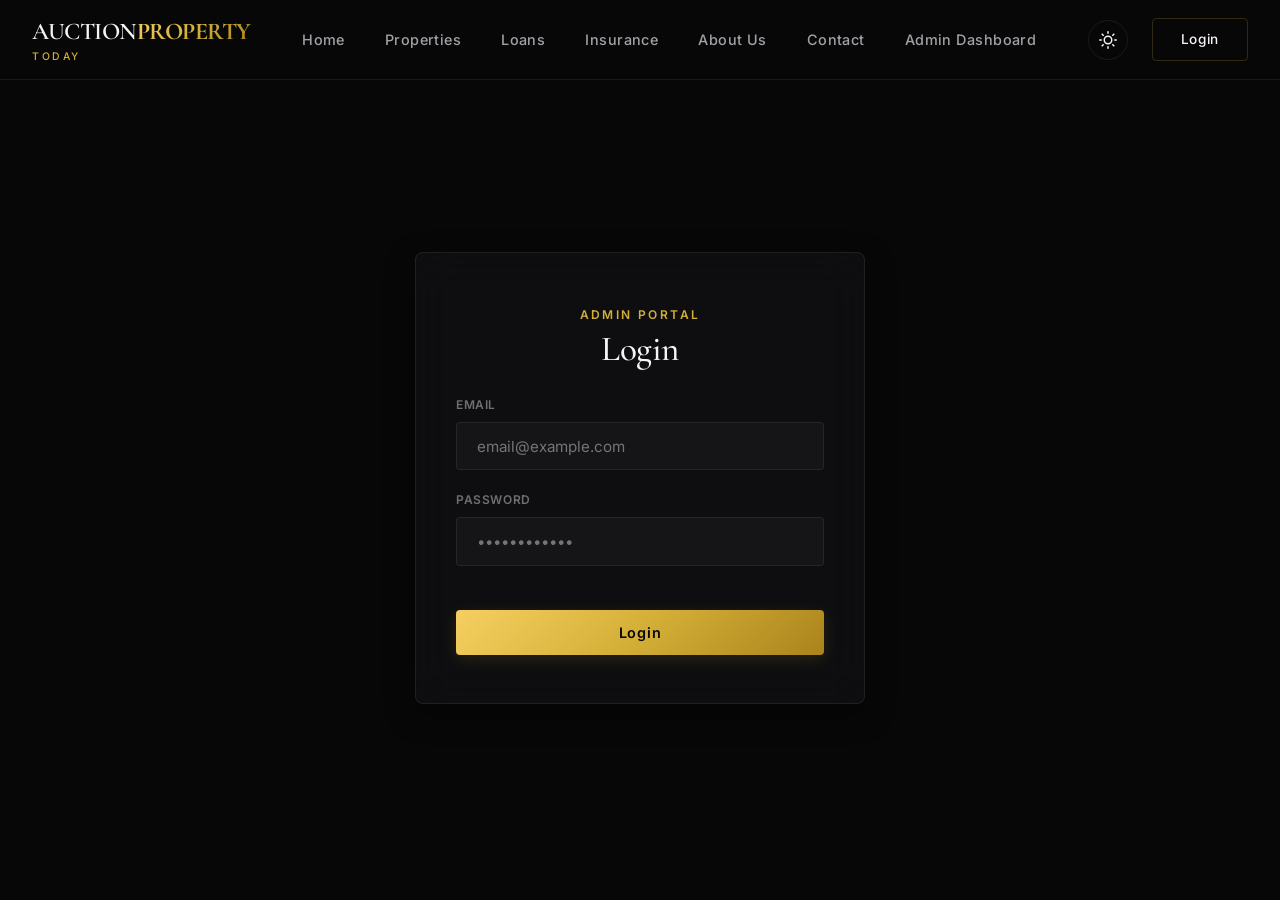
==== commit 2f14055b: "Update property type in admin add-property form to be a text input instead of select dropdown" ====
--- a/admin.html
+++ b/admin.html
@@ -540,12 +540,7 @@
             
             <div class="form-group">
               <label for="form-type">Property Type</label>
-              <select id="form-type" class="form-input" required>
-                <option value="Villa">Luxury Villa</option>
-                <option value="Penthouse">Sea Penthouse</option>
-                <option value="Bungalow">Lutyens' Bungalow</option>
-                <option value="Heritage Estate">Heritage Manor</option>
-              </select>
+              <input type="text" id="form-type" class="form-input" placeholder="e.g. Luxury Villa, Sea Penthouse..." required />
             </div>
           </div>
 
--- a/styles/index.css
+++ b/styles/index.css
@@ -75,6 +75,8 @@
 html {
   font-size: 16px;
   scroll-behavior: smooth;
+  overflow-x: hidden;
+  width: 100%;
 }
 
 @media (max-width: 768px) {
@@ -96,6 +98,8 @@
   line-height: 1.6;
   transition: background-color 0.5s ease, color 0.5s ease;
   -webkit-font-smoothing: antialiased;
+  overflow-x: hidden;
+  width: 100%;
 }
 
 a {
@@ -304,3 +308,39 @@
   margin: 0 0.5rem;
   vertical-align: middle;
 }
+
+/* Responsive Grid & Utility Classes */
+.cols-3 {
+  grid-template-columns: repeat(3, 1fr) !important;
+}
+
+@media (max-width: 900px) {
+  .cols-3 {
+    grid-template-columns: repeat(2, 1fr) !important;
+  }
+}
+
+@media (max-width: 600px) {
+  .cols-3 {
+    grid-template-columns: 1fr !important;
+  }
+}
+
+.form-grid-2 {
+  display: grid;
+  grid-template-columns: 1fr 1fr;
+  gap: 1.5rem;
+}
+
+@media (max-width: 600px) {
+  .form-grid-2 {
+    grid-template-columns: 1fr;
+    gap: 1rem;
+  }
+}
+
+@media (max-width: 480px) {
+  .service-select-card {
+    padding: 0.8rem 0.4rem !important;
+  }
+}
--- a/styles/components.css
+++ b/styles/components.css
@@ -192,17 +192,17 @@
 .mobile-nav-links {
   display: flex;
   flex-direction: column;
-  gap: 1.75rem;
+  gap: 0.75rem;
   list-style: none;
 }
 
 .mobile-nav-links .nav-link {
-  font-size: 1.25rem;
+  font-size: 1.2rem;
   font-family: var(--font-serif);
   display: flex;
   align-items: center;
-  min-height: 48px;
-  padding: 0.5rem 0;
+  min-height: 38px;
+  padding: 0.25rem 0;
   width: 100%;
 }
 
@@ -839,3 +839,10 @@
     height: 350px;
   }
 }
+
+@media (max-width: 380px) {
+  .card-actions {
+    grid-template-columns: 1fr !important;
+    gap: 0.5rem;
+  }
+}
--- a/styles/pages.css
+++ b/styles/pages.css
@@ -1543,17 +1543,33 @@
 /* Mobile Responsiveness General Overrides */
 @media (max-width: 768px) {
   .listings-hero, .details-page-wrapper {
-    padding: 6rem 0 3rem 0;
+    padding: 5rem 0 2.5rem 0;
   }
   
   .page-hero {
-    padding: 7rem 0 3.5rem 0;
+    padding: 5rem 0 2.5rem 0;
   }
   
   .details-grid {
     gap: 2rem;
   }
   
+  .section-padding {
+    padding: 3.5rem 0 !important;
+  }
+  
+  .cta-section {
+    padding: 4.5rem 0 !important;
+  }
+  
+  .about-editorial-grid {
+    gap: 2.5rem !important;
+  }
+  
+  .contact-grid {
+    gap: 2.5rem !important;
+  }
+
   .form-input, .btn-luxury, .btn-luxury-outline, .btn-card-quick, .btn-card-details, .filter-input, .form-submit-btn .btn-luxury {
     min-height: 46px;
     padding-top: 0.65rem;
--- a/styles/admin.css
+++ b/styles/admin.css
@@ -335,6 +335,9 @@
     overflow-x: auto;
     -webkit-overflow-scrolling: touch;
   }
+  .luxury-table {
+    min-width: 850px;
+  }
 }
 
 /* STATE/STATUS PILLS */
